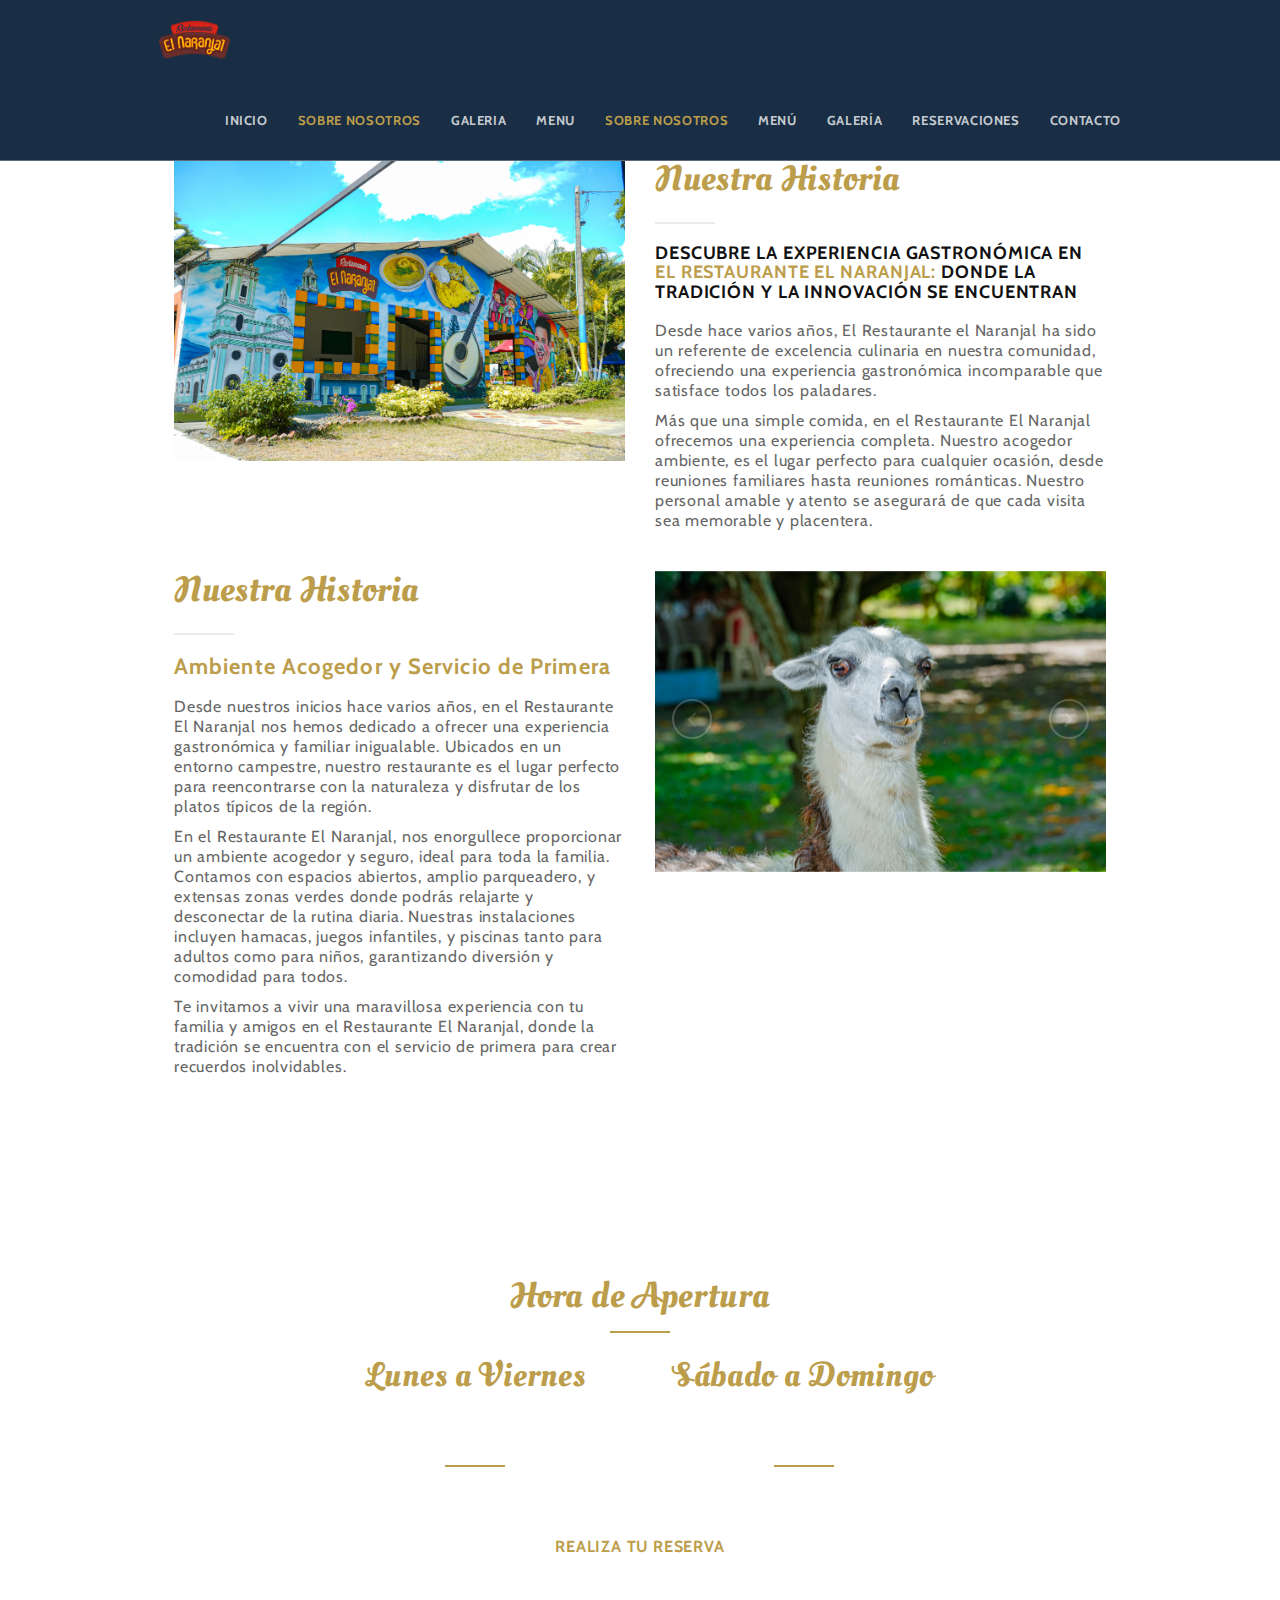
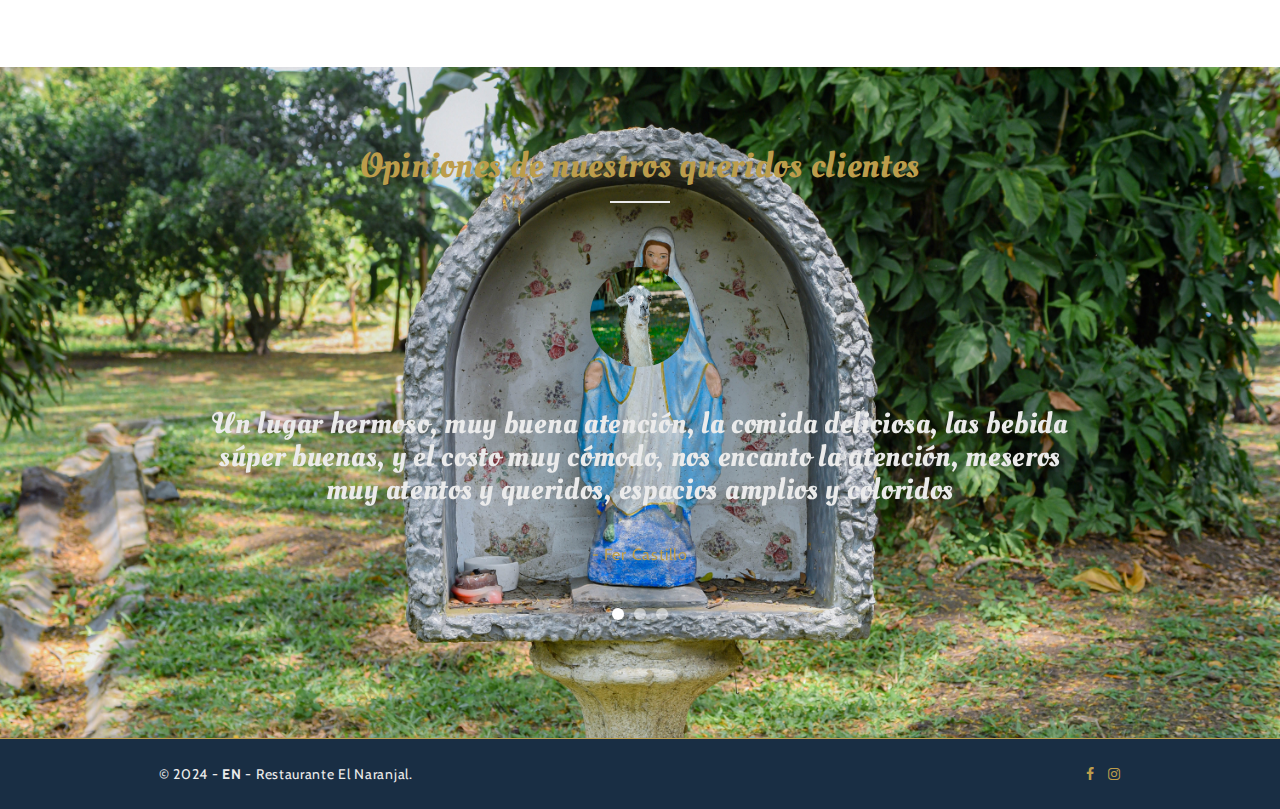
==== MR/about.html @ aabfa6ed "arreglos" ====
<!DOCTYPE html>
<html lang="en">

<head>

<meta charset="utf-8">
<meta http-equiv="X-UA-Compatible" content="IE=edge">
<meta name="viewport" content="width=device-width, initial-scale=1">
<meta name="description" content="Minimal Restaurant Template">
<meta name="keywords" content="responsive, retina ready, html5, css3, restaurant, food, bar, events" />
<meta name="author" content="KingStudio.ro">

<!-- favicon -->
<link rel="icon" href="images/pixelcut-export-removebg.png">
<!-- page title -->
<title>Sobre Nosotros - El Naranjal</title>
<!-- bootstrap css -->
<link href="css/bootstrap.min.css" rel="stylesheet">
<!-- css -->
<link href="css/style.css" rel="stylesheet">
<link href="css/animate.css" rel="stylesheet">
<!-- fonts -->
<link href="https://fonts.googleapis.com/css?family=Oleo+Script+Swash+Caps" rel="stylesheet">
<link href="https://fonts.googleapis.com/css?family=Cabin:400,700" rel="stylesheet">
<link href="css/font-awesome.min.css" rel="stylesheet" type="text/css">
<link href='fonts/FontAwesome.otf' rel='stylesheet' type='text/css'>

<!-- HTML5 shim and Respond.js for IE8 support of HTML5 elements and media queries -->
<!-- WARNING: Respond.js doesn't work if you view the page via file:// -->
<!--[if lt IE 9]>
    <script src="https://oss.maxcdn.com/html5shiv/3.7.2/html5shiv.min.js"></script>
    <script src="https://oss.maxcdn.com/respond/1.4.2/respond.min.js"></script>
<![endif]-->

</head>

<body>

<!-- preloader -->
<div id="preloader">
    <div class="spinner spinner-round"></div>
</div>
<!-- / preloader -->

<div id="top"></div>

<!-- header -->
<header>
    <nav class="navbar navbar-default dark-bg page-nav navbar-fixed-top">
        <div class="container">
            <div class="navbar-header">
                <button type="button" class="navbar-toggle collapsed" data-toggle="collapse" data-target=".navbar-collapse">
                <span class="sr-only">Toggle navigation</span>
                <span class="icon-bar"></span>
                <span class="icon-bar"></span>
                <span class="icon-bar"></span>
                </button>
                <a class="navbar-brand" href="#"><img src="images/logo-Naranjal.png" alt="logo" class="inline-logo"> <img src="images/logo-collapsed.png" alt="logo" class="collapsed-logo"></a>
            </div><!-- / navbar-header -->
            <div class="navbar-collapse collapse">
                <ul class="nav navbar-nav">
                    <li><a href="index.html">INICIO</a></li>
                    <li class="active" ><a href="about.html">SOBRE NOSOTROS</a></li>
                    <li><a href="gallery.html">GALERIA</a></li>
                    <li><a href="menu.html">MENU</a></li>
                    <li class="active"><a href="about.html">SOBRE NOSOTROS</a></li>
                    <li><a href="menu.html">MENÚ</a></li>
                    <li><a href="gallery.html">GALERÍA</a></li>
                    <li><a href="reservations.html">RESERVACIONES</a></li>
                    <li><a href="contact.html">CONTACTO</a></li>
                </ul>
            </div><!--/.nav-collapse -->
        </div><!-- / container -->
    </nav>
</header>
<!-- / header -->

<!-- content -->

<div class="space-80">&nbsp;</div>

<section id="about">
    <div class="container">
        <div class="row">
            <div class="col-md-6 about-img wow fadeInLeft first">
                <img src="images/DSC05366.jpg" alt="about">
            </div><!-- / about-img -->
            <div class="col-md-6 about-text wow fadeInRight first">
                <h2 class="text-primary">Nuestra Historia</h2>
                <div class="separator-line space-bottom text-left">&nbsp;</div>
                <h4 class="sub-title">Descubre la Experiencia Gastronómica en <span class="text-primary">El Restaurante el Naranjal:</span><span class="sub-title"> Donde la Tradición y la Innovación se Encuentran
                </span></h4>
                <p>Desde hace varios años, El Restaurante el Naranjal ha sido un referente de excelencia culinaria en nuestra comunidad, ofreciendo una experiencia gastronómica incomparable que satisface todos los paladares.</p>
                <p>Más que una simple comida, en el Restaurante El Naranjal ofrecemos una experiencia completa. Nuestro acogedor ambiente, es el lugar perfecto para cualquier ocasión, desde reuniones familiares hasta reuniones románticas. Nuestro personal amable y atento se asegurará de que cada visita sea memorable y placentera.</p>
            </div><!-- / about-text -->
        </div><!-- / row -->
        <div class="row space-top-30">
            <div class="col-md-6 about-text-2 wow fadeInLeft second">
                <h2 class="text-primary">Nuestra Historia</h2>
                <div class="separator-line space-bottom text-left">&nbsp;</div>
                <h4 class="text-primary">Ambiente Acogedor y Servicio de Primera</h4>
                <p>Desde nuestros inicios hace varios años, en el Restaurante El Naranjal nos hemos dedicado a ofrecer una experiencia gastronómica y familiar inigualable. Ubicados en un entorno campestre, nuestro restaurante es el lugar perfecto para reencontrarse con la naturaleza y disfrutar de los platos típicos de la región.</p>
                <p>En el Restaurante El Naranjal, nos enorgullece proporcionar un ambiente acogedor y seguro, ideal para toda la familia. Contamos con espacios abiertos, amplio parqueadero, y extensas zonas verdes donde podrás relajarte y desconectar de la rutina diaria. Nuestras instalaciones incluyen hamacas, juegos infantiles, y piscinas tanto para adultos como para niños, garantizando diversión y comodidad para todos.</p>
                <p>Te invitamos a vivir una maravillosa experiencia con tu familia y amigos en el Restaurante El Naranjal, donde la tradición se encuentra con el servicio de primera para crear recuerdos inolvidables.</p>
            </div><!-- / about-text-2 -->
            <div class="col-md-6 about-slider wow fadeInRight second">
                <div id="mini-slider" class="carousel slide" data-ride="carousel">
                    <!-- wrapper for slides -->
                    <div class="carousel-inner" role="listbox">
                        <div class="item active">
                            <img src="images/DSC05339.jpg" alt="">
                        </div>
                        <div class="item">
                            <img src="images/DSC05316.jpg" alt="">
                        </div>
                        <div class="item">
                            <img src="images/DSC_5985.jpg" alt="">
                        </div>
                    </div>
                    <!-- / wrapper for slides -->

                    <!-- controls -->
                    <a class="left carousel-control" href="#mini-slider" role="button" data-slide="prev">
                        <span class="fa fa-angle-left" aria-hidden="true"></span>
                    </a>
                    <a class="right carousel-control" href="#mini-slider" role="button" data-slide="next">
                        <span class="fa fa-angle-right" aria-hidden="true"></span>
                    </a>
                    <!-- / controls -->
                </div><!-- / mini-slider -->
            </div><!-- / about-slider -->
        </div><!-- / row -->
    </div><!-- / container -->
</section>
<!-- / about -->

<section id="opening" class="parallax-background">
    <div class="container">
        <div class="row">
            <div class="col-xs-12 opening-box">
                <div class="page-header wsub dark text-center">
                    <h2 class="text-primary">Hora de Apertura</h2>
                    <div class="separator-line-center primary-bg-color medium-spacing">&nbsp;</div>
                    <h5 class="sub-title"></h5>
                </div><!-- / page-header -->
                <div class="row">
                    <div class="col-md-6 opening-left">
                        <h3 class="text-primary opening-title space-bottom-30">Lunes a Viernes</h3>
                        <p class="opening-hours">09:00 AM</p>
                        <div class="separator-line-center primary-bg-color space-top space-bottom">&nbsp;</div>
                        <p class="opening-hours">6:00 PM</p>
                    </div><!-- / opening-left -->
                    <div class="col-md-6 opening-right">
                        <h3 class="text-primary opening-title space-bottom-30">Sábado a Domingo</h3>
                        <p class="opening-hours">09:00 AM</p>
                        <div class="separator-line-center primary-bg-color space-top space-bottom">&nbsp;</div>
                        <p class="opening-hours">6:00 PM</p>
                    </div><!-- / opening-right -->
                    <div class="col-xs-12">
                        <p class="opening-text"><a href="#reservations" class="page-scroll">REALIZA TU RESERVA</a></p>
                    </div>
                </div><!-- / row -->
            </div><!-- / opening-box -->
        </div><!-- / row -->
    </div><!-- / container -->
</section>
<!-- / opening -->

<section id="testimonials">
    <div class="container">
        <div class="page-header text-center">
            <h2 class="text-primary">Opiniones de nuestros queridos clientes</h2>
            <div class="separator-line-center medium-spacing">&nbsp;</div>
        </div><!-- / page-header -->
        <div id="testimonial-slider" class="carousel slide" data-ride="carousel">
            <ol class="carousel-indicators">
                <li data-target="#testimonial-slider" data-slide-to="0" class="active"></li>
                <li data-target="#testimonial-slider" data-slide-to="1" class=""></li>
                <li data-target="#testimonial-slider" data-slide-to="2" class=""></li>
            </ol>
            <div class="carousel-inner" role="listbox">
                <!-- slide-item -->
                <div class="item active">
                    <div class="testimonial">
                        <img src="images/DSC05339.jpg" alt="" class="animated fadeInDown first">
                        <h3 class="animated fadeInDown first">Un lugar hermoso, muy buena atención, la comida deliciosa, las bebida súper buenas, y el costo muy cómodo, nos encanto la atención, 
                            meseros muy atentos y queridos, espacios amplios y coloridos</h3>
                        <h5 class="customer-name animated fadeInUp second">- Fer Castillo</h5>
                    </div><!-- / testimonial-->
                </div><!-- / slide item -->
                <!-- slide-item -->
                <div class="item">
                    <div class="testimonial">
                        <img src="images/DSC05339.jpg" alt="" class="animated fadeInDown first">
                        <h3 class="animated fadeInDown first">Un lugar muy tranquilo con un ambiente natural ya que cuenta con amplios espacios de zonas verdes, una piscina pequeña, 
                            es un lugar Petfriendly para que lleven a sus mascotas.</h3>
                        <h5 class="customer-name animated fadeInUp second">- Dchavil</h5>
                    </div><!-- / testimonial-->
                </div><!-- / slide item -->
                <div class="item">
                    <div class="testimonial">
                        <img src="images/DSC05339.jpg" alt="" class="animated fadeInDown first">
                        <h3 class="animated fadeInDown first">Es un lugar agradable! Para ir a comer y salir de la rutina! . Tienen parqueadero, hay zona verde, 
                            piscina y un animal muy atractivo que se pase por todo lado la llama.</h3>
                        <h5 class="customer-name animated fadeInUp second">- Lizeth Guitiérrez</h5>
                    </div><!-- / testimonial-->
                </div><!-- / slide item -->
            </div><!-- / carousel-inner -->
        </div><!-- / testimonial-slider -->
    </div><!-- / container -->
</section>
<!-- / testimonials -->

<!-- / content -->

<!-- scroll to top -->
<a href="#top" class="scroll-to-top page-scroll is-hidden" data-nav-status="toggle"><i class="fa fa-angle-up"></i></a>
<!-- / scroll to top -->

<!-- footer -->
<footer>
    <div class="container">
        <p class="footer-info">© 2024 - <strong>EN</strong> - Restaurante El Naranjal.
            <span class="social pull-right">
                <a href="https://www.facebook.com/restaurante.elnaranjal/" target="_blank"><i class="fa fa-facebook"></i></a>
                <a href="https://www.instagram.com/restauranteelnaranjal/" target="_blank"><i class="fa fa-instagram"></i></a>
            </span>
        </p>
    </div><!-- / container -->
</footer>
<!-- / footer -->

<!-- javascript -->
<script src="js/jquery.min.js"></script>
<script src="js/bootstrap.min.js"></script>

<!-- sticky nav -->
<script src="js/jquery.easing.min.js"></script>
<script src="js/scrolling-nav-sticky.js"></script>
<!-- / sticky nav -->

<!-- preloader -->
<script src="js/preloader.js"></script>
<!-- / preloader -->

<!-- wow -->
<script src="js/wow.min.js"></script>
<script>
new WOW().init();
</script>
<!-- / wow -->

<!-- hide nav -->
<script src="js/hide-nav.js"></script>
<!-- / hide nav -->

<!-- / javascript -->

</body>

</html>
---- MR/css/style.css ----
/* Base CSS */
body {
  color: #666666;
  background: #ffffff;
  font-family: "Cabin", sans-serif;
  font-weight: 400;
  font-size: 14px;
  line-height: 20px;
  letter-spacing: 0.05em;
}

html, body {
  height: 100%;
  margin: 0;
  overflow-x: hidden;
}

/* Typography */
h1, h2, h3 {
  color: #111111;
  font-family: "Oleo Script Swash Caps", cursive;
  font-weight: 400;
  margin-top: 0;
}

h4, h5, h6 {
  color: #111111;
  font-family: "Cabin", sans-serif;
  font-weight: 700;
  letter-spacing: 0.05em;
  margin-top: 0;
}

h1 {
  font-size: 40px;
  margin-bottom: 24px;
}

h2 {
  font-size: 36px;
  margin-bottom: 22px;
}

h3 {
  font-size: 34px;
  margin-bottom: 20px;
}

h4 {
  font-size: 22px;
  margin-bottom: 18px;
}

h5 {
  font-size: 20px;
  margin-bottom: 14px;
}

h6 {
  font-size: 18px;
  margin-bottom: 12px;
}

a {
  color: #bc9d4b;
  -moz-transition: 0.1s ease-in;
  -o-transition: 0.1s ease-in;
  -webkit-transition: 0.1s ease-in;
  -ms-transition: 0.1s ease-in;
  transition: 0.1s ease-in;
  letter-spacing: 0.05em;
  font-weight: 700;
  outline: 0 !important;
}
a:hover, a:active, a:focus {
  color: #927937;
  text-decoration: none;
}

p {
  font-family: "Cabin", sans-serif;
  font-weight: 400;
  font-size: 16px;
  line-height: 20px;
  color: #666666;
  letter-spacing: 0.05em;
  margin-bottom: 10px;
}

ul {
  list-style: none;
  padding: 0;
}

ul, ol {
  padding-left: 16px;
  margin-top: 0;
  margin-bottom: 20px;
}

.list-featured {
  list-style: none;
  padding: 0;
}

.list-featured li {
  position: relative;
  padding-left: 14px;
  margin-bottom: 7px;
}

.list-featured li:before {
  position: absolute;
  display: block;
  content: "";
  width: 6px;
  height: 6px;
  border-radius: 0;
  left: 0;
  top: 7px;
  background-color: #bc9d4b;
}

ol li {
  margin-bottom: 7px;
}

li {
  color: #666666;
  font-size: 14px;
  line-height: 20px;
  letter-spacing: 0.05em;
}

blockquote {
  border-left: 3px solid #bc9d4b;
}

.blockquote-reverse {
  border-right: 3px solid #bc9d4b;
}

blockquote p {
  font-size: 16px;
  font-weight: 400;
}

cite {
  color: #bc9d4b;
  font-size: 12px;
  opacity: 0.75;
}

strong {
  font-weight: 700;
}

.text-uppercase {
  text-transform: uppercase;
}

.lead {
  font-size: 18px;
}

.text-sm {
  font-size: 14px;
}

.text-xs {
  font-size: 12px;
}

.text-left {
  text-align: left;
}

.text-center {
  text-align: center;
}

.text-right {
  text-align: right;
}

.text-white {
  color: white !important;
}

.text-grey {
  color: #cccccc !important;
}

.text-black {
  color: black !important;
}

.text-default {
  color: #294a6b !important;
}

.text-primary {
  color: #bc9d4b !important;
}

.text-success {
  color: #93bc49 !important;
}

.text-info {
  color: #54bedc !important;
}

.text-warning {
  color: #e2a740 !important;
}

.text-danger {
  color: #de3f3f !important;
}

.bg-default {
  color: white;
  background: #294a6b;
  padding: 3px 4px;
}

.bg-primary {
  color: white;
  background: #bc9d4b;
  padding: 3px 4px;
}

.bg-success {
  color: white;
  background: #93bc49;
  padding: 3px 4px;
}

.bg-info {
  color: white;
  background: #54bedc;
  padding: 3px 4px;
}

.bg-warning {
  color: white;
  background: #e2a740;
  padding: 3px 4px;
}

.bg-danger {
  color: white;
  background: #de3f3f;
  padding: 3px 4px;
}

/* / End Typography */
.row {
  margin-right: 0;
  margin-left: 0;
}

img {
  width: 100%;
  max-width: 100%;
  display: block;
  margin-left: auto;
  margin-right: auto;
}

img.btn-pill {
  border: 1px solid transparent;
}

.page-header {
  font-size: 30px;
  font-weight: 700;
  border: none;
  margin-top: 0;
  margin-bottom: 30px;
}

.page-header h2 {
  margin: 0;
}

.page-header.wsub {
  margin-bottom: 0;
}

.page-header.wsub h2 {
  margin-bottom: 0;
}

.sub-title {
  color: #111111;
  font-size: 18px;
  font-weight: 700;
  text-transform: uppercase;
}

.sub-title a {
  margin-left: 10px;
}

.sub-title a span {
  margin-left: 5px;
}

.page-header.dark h1 {
  color: white;
}

.page-header.dark h2 {
  color: white;
}

.page-header.dark h3 {
  color: white;
}

.page-header.dark .sub-title {
  color: #f8f8f8;
}

.default-bg-color {
  background-color: #294a6b !important;
}

.primary-bg-color {
  background-color: #bc9d4b !important;
}

.success-bg-color {
  background-color: #93bc49 !important;
}

.info-bg-color {
  background-color: #54bedc !important;
}

.warning-bg-color {
  background-color: #e2a740 !important;
}

.danger-bg-color {
  background-color: #de3f3f !important;
}

.default-color {
  color: #294a6b !important;
}

.primary-color {
  color: #bc9d4b !important;
}

.success-color {
  color: #93bc49 !important;
}

.info-color {
  color: #54bedc !important;
}

.warning-color {
  color: #e2a740 !important;
}

.danger-color {
  color: #de3f3f !important;
}

.small-spacing {
  margin-top: 5px !important;
  margin-bottom: 5px !important;
}

.medium-spacing {
  margin-top: 15px !important;
  margin-bottom: 15px !important;
}

.large-spacing {
  margin-top: 30px !important;
  margin-bottom: 30px !important;
}

.space-top {
  margin-top: 20px !important;
}

.space-top-30 {
  margin-top: 30px !important;
}

.space-top-2x {
  margin-top: 40px !important;
}

.space-bottom {
  margin-bottom: 20px !important;
}

.space-bottom-30 {
  margin-bottom: 30px !important;
}

.space-bottom-2x {
  margin-bottom: 40px !important;
}

.space-left {
  padding-left: 15px !important;
}

.space-left-2x {
  padding-left: 30px !important;
}

.space-right {
  padding-right: 15px !important;
}

.space-right-2x {
  padding-right: 30px !important;
}

.space-25 {
  margin: 12.5px 0;
  line-height: 0;
}

.space-50 {
  margin: 25px 0;
  line-height: 0;
}

.space-80 {
  margin: 40px 0;
  line-height: 0;
}

.space-100 {
  margin: 50px 0;
  line-height: 0;
}

.space-200 {
  margin: 100px 0;
  line-height: 0;
}

.margin-left {
  margin-left: 15px;
}

.margin-left-2x {
  margin-left: 30px;
}

.margin-right {
  margin-right: 15px;
}

.margin-right-2x {
  margin-right: 30px;
}

.no-margin {
  margin: 0 !important;
}

.no-padding {
  padding: 0 !important;
}

.no-padding-left {
  padding-left: 0 !important;
}

.no-padding-right {
  padding-right: 0 !important;
}

.no-border {
  border: none !important;
}

.no-border-radius {
  border-radius: 0 !important;
}

.rounded {
  border-radius: 5px !important;
}

a:focus {
  outline: none !important;
}

.btn:focus {
  outline: none !important;
}

.btn-social:focus {
  outline: none !important;
}

input:focus {
  outline: none !important;
  border: 1px solid #bc9d4b !important;
  box-shadow: none !important;
}

.form-group:focus {
  outline: none !important;
  border: 1px solid #bc9d4b !important;
  box-shadow: none !important;
}

select:focus {
  outline: none !important;
  border: 1px solid #bc9d4b !important;
  box-shadow: none !important;
}

textarea {
  max-width: 100%;
  max-height: 100%;
}

textarea:focus {
  outline: none !important;
  border: 1px solid #bc9d4b !important;
  box-shadow: none !important;
}

.fa {
  display: initial !important;
}

.separator-line {
  max-width: 60px;
  height: 2px;
  background: #ebebeb;
}

.separator-line-center {
  max-width: 60px;
  height: 2px;
  text-align: center;
  background: #ebebeb;
  margin: 0 auto;
}

.separator-line-2x {
  max-width: 120px;
  height: 3px;
  background: #ebebeb;
}

.separator-line-center-2x {
  max-width: 120px;
  height: 3px;
  text-align: center;
  background: #ebebeb;
  margin: 0 auto;
}

/* Animation Durations */
.animated {
  -webkit-animation-duration: 1s !important;
  animation-duration: 1s !important;
}

.animated.first {
  -webkit-animation-duration: 1.5s !important;
  animation-duration: 1.5s !important;
  animation-delay: 0.5s;
}

.animated.second {
  -webkit-animation-duration: 1.6s !important;
  animation-duration: 1.6s !important;
  animation-delay: 1s;
}

.animated.third {
  -webkit-animation-duration: 1.5s !important;
  animation-duration: 1.5s !important;
  animation-delay: 1.3s;
}

.animated.fourth {
  -webkit-animation-duration: 1.6s !important;
  animation-duration: 1.6s !important;
  animation-delay: 1.8s;
}

.animated.fifth {
  -webkit-animation-duration: 1.5s !important;
  animation-duration: 1.5s !important;
  animation-delay: 2s;
}

.animated.sixth {
  -webkit-animation-duration: 1.5s !important;
  animation-duration: 1.5s !important;
  animation-delay: 2.5s;
}

.animated.seventh {
  -webkit-animation-duration: 1.6s !important;
  animation-duration: 1.6s !important;
  animation-delay: 3.2s;
}

.animated.eighth {
  -webkit-animation-duration: 1.5s !important;
  animation-duration: 1.5s !important;
  animation-delay: 3.5s;
}

.animated.nineth {
  -webkit-animation-duration: 1.6s !important;
  animation-duration: 1.6s !important;
  animation-delay: 3.8s;
}

/* End Animation Durations */
::-moz-selection {
  color: white;
  background: rgba(188, 157, 75, 0.77);
}

::selection {
  color: white;
  background: rgba(188, 157, 75, 0.77);
}

/* Buttons */
.btn {
  font-weight: 400;
  font-size: 13px;
  letter-spacing: 0.05em;
  -moz-transition: all 0.3s ease-in-out;
  -o-transition: all 0.3s ease-in-out;
  -webkit-transition: all 0.3s ease-in-out;
  -ms-transition: all 0.3s ease-in-out;
  transition: all 0.3s ease-in-out;
  border-radius: 0;
  padding: 10px 18px;
  margin: 5px;
}

.btn span {
  margin-left: 15px;
  margin-right: 0;
}

.btn:hover {
  background: transparent;
}

.btn:focus {
  background: transparent;
}

.btn-lg {
  font-size: 15px;
  padding: 12px 20px;
}

.btn-sm {
  font-size: 12px;
  padding: 8px 14px;
}

.btn-xs {
  font-size: 10px;
  padding: 5px 12px;
}

.btn-rounded {
  border-radius: 5px !important;
}

.btn-pill {
  border-radius: 50px !important;
}

.btn-circle {
  border-radius: 50% !important;
  height: 40px;
  width: 40px;
  padding: 3px !Important;
}

.btn-square {
  height: 40px;
  width: 40px;
  border-radius: 5px;
  padding: 3px !Important;
}

.btn-link {
  color: #bc9d4b;
}

.btn-link:hover {
  color: #927937;
  text-decoration: none;
}

.btn-link:focus {
  color: #927937;
  text-decoration: none;
}

a.btn {
  white-space: nowrap;
}

/* Default Button */
.btn-default, .btn-default:active, .btn-default:focus {
  color: #294a6b;
  border: 2px solid #294a6b;
  background: transparent;
}

.btn-default:hover {
  color: white;
  background: #294a6b;
  border: 2px solid #294a6b;
}

.btn-default-filled, .btn-default-filled:active, .btn-default-filled:focus {
  color: white;
  background: #294a6b;
  border: 2px solid #294a6b;
}

.btn-default-filled:hover {
  color: white;
  background: #192e44;
  border: 2px solid #192e44;
}

/* / End Default Button */
/* Primary Button */
.btn-primary, .btn-primary:active, .btn-primary:focus {
  color: #bc9d4b;
  border: 2px solid #bc9d4b;
  background: transparent;
}

.btn-primary:hover {
  color: white;
  background: #bc9d4b;
  border: 2px solid #bc9d4b;
}

.btn-primary-filled, .btn-primary-filled:active, .btn-primary-filled:focus {
  color: white;
  background: #bc9d4b;
  border: 2px solid #bc9d4b;
}

.btn-primary-filled:hover {
  color: white;
  background: #927937;
  border: 2px solid #927937;
}

/* / End Primary Button */
/* Success Button */
.btn-success, .btn-success:active, .btn-success:focus {
  color: #93bc49;
  border: 2px solid #93bc49;
  background: transparent;
}

.btn-success:hover {
  color: white;
  background: #93bc49;
  border: 2px solid #93bc49;
}

.btn-success-filled, .btn-success-filled:active, .btn-success-filled:focus {
  color: white;
  background: #93bc49;
  border: 2px solid #93bc49;
}

.btn-success-filled:hover {
  color: white;
  background: #7ea03f;
  border: 2px solid #7ea03f;
}

/* / End Success Button */
/* Info Button */
.btn-info, .btn-info:active, .btn-info:focus {
  color: #54bedc;
  border: 2px solid #54bedc;
  background: transparent;
}

.btn-info:hover {
  color: white;
  background: #54bedc;
  border: 2px solid #54bedc;
}

.btn-info-filled, .btn-info-filled:active, .btn-info-filled:focus {
  color: white;
  background: #54bedc;
  border: 2px solid #54bedc;
}

.btn-info-filled:hover {
  color: white;
  background: #3a9fbc;
  border: 2px solid #3a9fbc;
}

/* / End Info Button */
/* Warning Button */
.btn-warning, .btn-warning:active, .btn-warning:focus {
  color: #e2a740;
  border: 2px solid #e2a740;
  background: transparent;
}

.btn-warning:hover {
  color: white;
  background: #e2a740;
  border: 2px solid #e2a740;
}

.btn-warning-filled, .btn-warning-filled:active, .btn-warning-filled:focus {
  color: white;
  background: #e2a740;
  border: 2px solid #e2a740;
}

.btn-warning-filled:hover {
  color: white;
  background: #cb9538;
  border: 2px solid #cb9538;
}

/* / End Warning Button */
/* Danger Button */
.btn-danger, .btn-danger:active, .btn-danger:focus {
  color: #de3f3f;
  border: 2px solid #de3f3f;
  background: transparent;
}

.btn-danger:hover {
  color: white;
  background: #de3f3f;
  border: 2px solid #de3f3f;
}

.btn-danger-filled, .btn-danger-filled:active, .btn-danger-filled:focus {
  color: white;
  background: #de3f3f;
  border: 2px solid #de3f3f;
}

.btn-danger-filled:hover {
  color: white;
  background: #bf3535;
  border: 2px solid #bf3535;
}

/* / End Danger Button */
/* Button Groups */
.btn-group-xl > .btn {
  font-size: 20px;
  padding: 9px 10px;
  border-radius: 5px;
}

.btn-group-lg > .btn {
  font-size: 15px;
  padding: 10px 12px;
  border-radius: 5px;
}

.btn-group > .btn {
  border-radius: 5px;
}

.btn-group-sm > .btn {
  font-size: 12px;
  padding: 5px 4px;
  border-radius: 5px;
}

.btn-group-xs > .btn {
  font-size: 10px;
  padding: 3px;
  border-radius: 5px;
}

/* / End Button Groups */
/* Dropdown Buttons */
.dropdown-buttons {
  display: inline-block;
  position: relative;
}

.dropdown-buttons .btn-group > .btn {
  padding-left: 17px;
}

.dropdown-buttons .dropdown-icon {
  margin: 0 2px 0 10px;
}

.dropdown-buttons .btn {
  border-radius: 0;
}

.btn-group.open .dropdown-toggle {
  -webkit-box-shadow: none;
  box-shadow: none;
}

.btn-default.active.focus, .btn-default.active:focus, .btn-default.active:hover, .btn-default:active.focus, .btn-default:active:focus, .btn-default:active:hover, .open > .dropdown-toggle.btn-default.focus, .open > .dropdown-toggle.btn-default:focus, .open > .dropdown-toggle.btn-default:hover {
  color: white;
  background-color: #294a6b;
  border-color: #294a6b;
}

.btn-default.active, .btn-default:active, .open > .dropdown-toggle.btn-default {
  color: white;
  background-color: #294a6b;
  border-color: #294a6b;
}

.btn-primary.active.focus, .btn-primary.active:focus, .btn-primary.active:hover, .btn-primary:active.focus, .btn-primary:active:focus, .btn-primary:active:hover, .open > .dropdown-toggle.btn-primary.focus, .open > .dropdown-toggle.btn-primary:focus, .open > .dropdown-toggle.btn-primary:hover {
  color: white;
  background-color: #bc9d4b;
  border-color: #bc9d4b;
}

.btn-primary.active, .btn-primary:active, .open > .dropdown-toggle.btn-primary {
  color: white;
  background-color: #bc9d4b;
  border-color: #bc9d4b;
}

.btn-success.active.focus, .btn-success.active:focus, .btn-success.active:hover, .btn-success:active.focus, .btn-success:active:focus, .btn-success:active:hover, .open > .dropdown-toggle.btn-success.focus, .open > .dropdown-toggle.btn-success:focus, .open > .dropdown-toggle.btn-success:hover {
  color: white;
  background-color: #93bc49;
  border-color: #93bc49;
}

.btn-success.active, .btn-success:active, .open > .dropdown-toggle.btn-success {
  color: white;
  background-color: #93bc49;
  border-color: #93bc49;
}

.btn-info.active.focus, .btn-info.active:focus, .btn-info.active:hover, .btn-info:active.focus, .btn-info:active:focus, .btn-info:active:hover, .open > .dropdown-toggle.btn-info.focus, .open > .dropdown-toggle.btn-info:focus, .open > .dropdown-toggle.btn-info:hover {
  color: white;
  background-color: #54bedc;
  border-color: #54bedc;
}

.btn-info.active, .btn-info:active, .open > .dropdown-toggle.btn-info {
  color: white;
  background-color: #54bedc;
  border-color: #54bedc;
}

.btn-warning.active.focus, .btn-warning.active:focus, .btn-warning.active:hover, .btn-warning:active.focus, .btn-warning:active:focus, .btn-warning:active:hover, .open > .dropdown-toggle.btn-warning.focus, .open > .dropdown-toggle.btn-warning:focus, .open > .dropdown-toggle.btn-warning:hover {
  color: white;
  background-color: #e2a740;
  border-color: #e2a740;
}

.btn-warning.active, .btn-warning:active, .open > .dropdown-toggle.btn-warning {
  color: white;
  background-color: #e2a740;
  border-color: #e2a740;
}

.btn-danger.active.focus, .btn-danger.active:focus, .btn-danger.active:hover, .btn-danger:active.focus, .btn-danger:active:focus, .btn-danger:active:hover, .open > .dropdown-toggle.btn-danger.focus, .open > .dropdown-toggle.btn-danger:focus, .open > .dropdown-toggle.btn-danger:hover {
  color: white;
  background-color: #de3f3f;
  border-color: #de3f3f;
}

.btn-danger.active, .btn-danger:active, .open > .dropdown-toggle.btn-danger {
  color: white;
  background-color: #de3f3f;
  border-color: #de3f3f;
}

/* / End Dropdown Buttons */
/* / End Buttons */
/* Tabs & Accordions */
/* Tabs */
.nav-tabs {
  border-bottom: 3px solid #ebebeb;
}

.nav-tabs > li {
  float: none;
  margin-bottom: -3px;
  display: inline-block;
}

.nav-tabs > li > a {
  position: relative;
  z-index: 0;
  display: block;
  color: #666666;
  font-size: 12px;
  text-decoration: none;
  font-weight: 700;
  margin-right: 0;
  padding: 20px;
  line-height: 1.5;
  background-color: transparent;
  border: none;
  border-bottom: 2px solid transparent;
  border-radius: 0;
}

.nav-tabs > li > a:focus {
  background: transparent;
  border: 0 !important;
}

.nav-tabs > li.active > a, .nav-tabs > li.active > a:focus, .nav-tabs > li.active > a:hover {
  color: #bc9d4b;
  background: none;
  border: none;
  border-bottom: 3px solid #bc9d4b !important;
  -webkit-transition: 0s;
  -moz-transition: 0s;
  -o-transition: 0s;
  transition: 0s;
}

.nav > li > a:hover {
  background: none;
  border: none;
}

.nav-tabs > li {
  float: none;
  margin-bottom: -3px;
  display: inline-block;
}

.nav-pills.text-right > li {
  float: none;
  display: inline-block;
}

.nav.nav-pills a:hover {
  color: white;
  background: #927937;
}

.tab-content {
  padding-top: 30px;
}

/* / End Tabs */
/* Accordions */
.panel-group {
  margin-bottom: 10px;
}

.panel-group .panel {
  background: none;
  -webkit-box-shadow: none;
  box-shadow: none;
  margin-bottom: 0;
  border: 0;
  border-radius: 0;
}

.panel-group .panel-heading {
  padding: 10px 0;
  border: none;
  border-radius: 0;
}

.panel-group .panel-title {
  font-size: 14px;
  font-weight: 400;
}

.panel-group .panel-heading + .panel-collapse > .list-group, .panel-group .panel-heading + .panel-collapse > .panel-body {
  border-top: none;
}

.panel-group .panel-heading > a:after {
  display: inline-block;
  vertical-align: middle;
  font-family: "FontAwesome";
  font-size: 10px;
  content: "\f068";
  margin-top: -2px;
  margin-left: 10px;
  -webkit-transform: rotate(0);
  -moz-transform: rotate(0);
  -ms-transform: rotate(0);
  -o-transform: rotate(0);
  transform: rotate(0);
  -webkit-transition: all 0.3s;
  -o-transition: all 0.3s;
  transition: all 0.3s;
}

.panel-group .panel-heading .panel-title.collapsed:after {
  content: "\f067";
  -webkit-transform: rotate(180deg);
  -moz-transform: rotate(180deg);
  -ms-transform: rotate(180deg);
  -o-transform: rotate(180deg);
  transform: rotate(180deg);
}

.panel-group .panel-body {
  padding: 15px 0;
}

.panel-group.tabbed .panel-heading {
  background: #ebebeb;
  padding: 10px 15px;
}

.panel-group.tabbed a {
  color: #666666;
}

.panel-group.tabbed .panel-heading > a:after {
  float: right;
}

.panel-group.tabbed .panel-heading .panel-title.collapsed:after {
  float: right;
}

/* / End Accordions */
/* / End Tabs & Accordions */
/* Labels Badges & Alerts */
/* Labels */
.label {
  font-weight: 400;
  padding: .2em .6em;
  line-height: 2.5em;
  border-radius: 0;
}

.label-pill {
  border-radius: 5em;
}

.label-default {
  color: #294a6b;
  background-color: transparent;
  border: 2px solid #294a6b;
}

.label-default-filled {
  color: white;
  background-color: #294a6b;
  border: 2px solid #294a6b;
}

.label-primary {
  color: #bc9d4b;
  background-color: transparent;
  border: 2px solid #bc9d4b;
}

.label-primary-filled {
  color: white;
  background-color: #bc9d4b;
  border: 2px solid #bc9d4b;
}

.label-success {
  color: #93bc49;
  background-color: transparent;
  border: 2px solid #93bc49;
}

.label-success-filled {
  color: white;
  background-color: #93bc49;
  border: 2px solid #93bc49;
}

.label-info {
  color: #54bedc;
  background-color: transparent;
  border: 2px solid #54bedc;
}

.label-info-filled {
  color: white;
  background-color: #54bedc;
  border: 2px solid #54bedc;
}

.label-warning {
  color: #e2a740;
  background-color: transparent;
  border: 2px solid #e2a740;
}

.label-warning-filled {
  color: white;
  background-color: #e2a740;
  border: 2px solid #e2a740;
}

.label-danger {
  color: #de3f3f;
  background-color: transparent;
  border: 2px solid #de3f3f;
}

.label-danger-filled {
  color: white;
  background-color: #de3f3f;
  border: 2px solid #de3f3f;
}

/* / End Labels */
/* Badges */
.nav-pills > li.active > a, .nav-pills > li.active > a:focus, .nav-pills > li.active > a:hover {
  color: white;
  background-color: #bc9d4b;
}

.nav-pills > li > a:hover {
  color: white;
  background-color: #cccccc;
}

.nav-pills > li > a {
  font-size: 12px;
  border-radius: 0;
  padding: 8px 14px;
}

.badge {
  color: white;
  background-color: #bc9d4b;
  font-size: 10px;
  font-weight: 400;
  border-radius: 0;
  padding: 6px 8px;
}

.active .badge {
  color: #bc9d4b !important;
}

/* / End Badges */
/* Alerts */
.alert {
  border: 2px solid transparent;
  border-radius: 0;
}

.alert-success {
  color: white;
  background-color: #93bc49;
  border-color: #7ea03f;
}

.alert-success .close {
  color: #7ea03f;
}

.alert-info {
  color: white;
  background-color: #54bedc;
  border-color: #3a9fbc;
}

.alert-info .close {
  color: #3a9fbc;
}

.alert-warning {
  color: white;
  background-color: #e2a740;
  border-color: #cb9538;
}

.alert-warning .close {
  color: #cb9538;
}

.alert-danger {
  color: white;
  background-color: #de3f3f;
  border-color: #bf3535;
}

.alert-danger .close {
  color: #bf3535;
}

.alert-dismissible .close {
  font-size: 16px;
  top: -14px;
  right: -31px;
  text-shadow: none;
  opacity: 1;
}

.alert-dismissible .close:hover {
  opacity: 0.8;
}

.alert-sm {
  font-size: 14px;
  padding: 5px;
}

.alert i {
  margin: 0 10px 0 5px;
}

.alert-sm.alert-dismissible .close {
  top: -5px;
  right: -2px;
}

/* / End Alerts */
/* / End Labels Badges & Alerts */
/* Listgroups & Panels */
/* Listgroups */
.list-group-item {
  color: #666666;
  background-color: white;
  font-size: 14px;
  position: relative;
  display: block;
  padding: 10px 15px;
  margin-bottom: -1px;
}

.list-group-item p {
  font-size: 14px;
}

.list-group-item.active, .list-group-item.active:focus, .list-group-item.active:hover {
  color: white;
  background-color: #bc9d4b;
  border-color: #bc9d4b;
}

a.list-group-item:hover {
  color: #bc9d4b;
}

a.list-group-item, button.list-group-item {
  color: #666666;
}

.list-group-item.active .list-group-item-text, .list-group-item.active:focus .list-group-item-text, .list-group-item.active:hover .list-group-item-text {
  color: white;
}

a.list-group-item .list-group-item-heading, button.list-group-item .list-group-item-heading {
  color: #111111;
}

/* / End Listgroups */
/* Panels */
.panel-title {
  font-size: 16px;
  font-weight: 400;
  letter-spacing: 0.05em;
  color: #927937;
}

.panel-default {
  border-color: #192e44;
}

.panel-default > .panel-heading {
  color: white;
  background-color: #294a6b;
  border-color: #192e44;
}

.panel-success {
  border-color: #7ea03f;
}

.panel-success > .panel-heading {
  color: white;
  background-color: #93bc49;
  border-color: #7ea03f;
}

.panel-primary {
  border-color: #927937;
}

.panel-primary > .panel-heading {
  color: white;
  background-color: #bc9d4b;
  border-color: #927937;
}

.panel-info {
  border-color: #3a9fbc;
}

.panel-info > .panel-heading {
  color: white;
  background-color: #54bedc;
  border-color: #3a9fbc;
}

.panel-warning {
  border-color: #cb9538;
}

.panel-warning > .panel-heading {
  color: white;
  background-color: #e2a740;
  border-color: #cb9538;
}

.panel-danger {
  border-color: #bf3535;
}

.panel-danger > .panel-heading {
  color: white;
  background-color: #de3f3f;
  border-color: #bf3535;
}

/* / End Panels */
/* Well */
.well {
  min-height: 20px;
  padding: 20px;
  margin-bottom: 20px;
  background-color: #ebebeb;
  border: 1px solid #cccccc;
  -webkit-box-shadow: none;
  box-shadow: none;
  border-radius: 0;
}

.rounded-well {
  border-radius: 5px;
}

/* / End Well */
/* Jumbotron */
.jumbotron {
  background: #ebebeb;
  border: 1px solid #cccccc;
  border-radius: 0 !important;
}

.rounded-jumbotron {
  border-radius: 5px !important;
}

.jumbotron h1 {
  color: #bc9d4b;
  font-weight: 400;
  margin-top: 0;
  margin-bottom: 25px;
}

.jumbotron p {
  font-size: 18px;
  font-weight: 400;
  margin-bottom: 25px;
}

/* / End Jumbotron */
/* / End Listgroups & Panels */
/* Progress Bars */
.progress {
  height: 10px;
  margin-bottom: 20px;
  overflow: hidden;
  background-color: #ebebeb;
  border-radius: 0;
  -webkit-box-shadow: none;
  box-shadow: none;
}

.progress-bar {
  font-size: 12px;
  line-height: 20px;
  color: white;
  background-color: #bc9d4b;
  border-radius: 0;
  -webkit-box-shadow: none;
  box-shadow: none;
  position: relative;
}

.progress-bar-default {
  background-color: #294a6b;
}

.progress-bar-primary {
  background-color: #bc9d4b;
}

.progress-bar-success {
  background-color: #93bc49;
}

.progress-bar-info {
  background-color: #54bedc;
}

.progress-bar-warning {
  background-color: #e2a740;
}

.progress-bar-danger {
  background-color: #de3f3f;
}

.progress-label .sr-only {
  display: none;
}

.progress-bar span {
  border-radius: 15px;
  display: inline-block;
  height: 24px;
  letter-spacing: 0;
  line-height: 23px;
  min-width: 24px;
  padding: 0 3px;
  position: absolute;
  right: -5px;
  text-align: center;
  bottom: 0;
}

/* / End Progress Bars */
/* Tables */
table {
  width: 100%;
  max-width: 100%;
}

table > caption + thead > tr:first-child > th, table > caption + thead > tr:first-child > td, table > colgroup + thead > tr:first-child > th, table > colgroup + thead > tr:first-child > td, table > thead:first-child > tr:first-child > th, table > thead:first-child > tr:first-child > td {
  border-top: 0;
}

table > thead > tr > th {
  vertical-align: bottom;
  border-bottom: 1px solid #cccccc;
}

table > thead > tr > th, table > thead > tr > td {
  border-bottom-width: 2px !important;
}

table > thead > tr > th, table > thead > tr > td, table > tbody > tr > th, table > tbody > tr > td, table > tfoot > tr > th, table > tr > td {
  padding: 15px;
  line-height: 1.5;
  vertical-align: top;
  border-bottom: 1px solid #ebebeb;
}

.table-striped > tbody > tr:nth-of-type(odd) {
  background-color: #f8f8f8 !important;
}

/* / End Tables */
/* End Base CSS */
/* Headers */
/* Navigations */
.navbar {
  border: 0;
  border-radius: 0 !important;
  margin-bottom: 0;
}

.navbar-fixed-top {
  border-radius: 0;
}

.navbar-fixed {
  position: absolute;
  top: 0;
  width: 100%;
}

.navbar-nav {
  padding-left: 0;
  padding-right: 0;
  margin: 0;
  max-width: 100%;
}

.navbar-nav > li > a {
  line-height: 80px;
  padding: 0 0 0 30px !important;
}

.container > .navbar-header {
  margin-right: 0;
  margin-left: 0;
}

.navbar > .container-fluid .navbar-brand {
  margin-left: 0;
}

.navbar-brand {
  color: #cccccc !important;
  font-size: 20px;
  line-height: 20px;
  font-weight: 700;
  height: auto;
  padding: 20px 15px;
}

.navbar-brand span {
  color: #bc9d4b;
}

.navbar-toggle {
  margin: 0;
  border: 0;
  padding: 25.5px 5px;
}

.navbar-collapse {
  text-align: center;
  padding-right: 0;
  padding-left: 0;
}

.navbar-brand > img {
  width: auto;
  max-height: 40px;
}

.navbar-toggle .icon-bar {
  background: #bc9d4b;
  width: 25px;
  height: 3px;
  margin: 5px 0;
  border-radius: 0;
  -webkit-border-radius: 0;
  -moz-border-radius: 0;
}

.dropdown-menu {
  z-index: 9999;
  border-radius: 0 !important;
}

.dropdown-menu > .active > a, .dropdown-menu > .active > a:focus, .dropdown-menu > .active > a:hover {
  color: #bc9d4b;
  background-color: transparent;
}

.dropdown-menu {
  position: absolute;
  top: 100%;
  left: 0;
  z-index: 1000;
  display: none;
  float: left;
  min-width: 100px;
  padding: 10px;
  margin-top: 5px;
  margin-left: -35px;
  background-color: white;
  -webkit-background-clip: padding-box;
  background-clip: padding-box;
  border: none;
  border-radius: 5px;
  -webkit-box-shadow: 0 2px 3px rgba(0, 0, 0, 0.1);
  box-shadow: 0 2px 3px rgba(0, 0, 0, 0.1);
}

.dropdown-menu > li > a {
  color: #111111;
  padding: 7px 20px;
}

.dropdown-menu > li > a:hover {
  color: #927937;
  background: transparent;
}

.dropdown-menu .divider {
  height: 1px;
  margin: 3px 0;
  background-color: #ebebeb;
}

.dropdown .dropdown-icon {
  color: #cccccc;
  font-size: 7px;
  line-height: 16px;
  font-family: FontAwesome;
  margin-left: 5px;
}

.dropdown .dropdown-icon:before {
  content: "\f067";
}

.dropdown.open .dropdown-icon:before {
  content: "\f068";
}

/* Default Navbar */
.navbar-default {
  background-color: transparent;
  border: none !important;
  border-bottom: 1px solid rgba(255, 255, 255, 0.35) !important;
  z-index: 9999;
}

.page-nav {
  background-color: #192e44;
  border-bottom: 1px solid rgba(220, 220, 220, 0.35) !important;
}

.navbar-default .navbar-nav > li > a {
  color: #111111;
  font-size: 13px;
  font-weight: 700;
}

.navbar-default.dark-bg .navbar-nav > li > a {
  color: rgba(255, 255, 255, 0.77);
}

.navbar-default .navbar-nav > li > a:hover {
  color: #bc9d4b;
}

.navbar-default .navbar-nav > li > a:focus {
  color: #bc9d4b !important;
}

.navbar-default .navbar-nav > .active > a, .navbar-default .navbar-nav > .active > a:focus, .navbar-default .navbar-nav > .active > a:hover {
  color: #bc9d4b;
  background-color: transparent;
}

.navbar-default.dark-bg .navbar-nav > .active > a, .navbar-default.dark-bg .navbar-nav > .active > a:focus, .navbar-default.dark-bg .navbar-nav > .active > a:hover {
  color: #bc9d4b;
  background-color: transparent;
}

.navbar-default .navbar-nav > .open > a, .navbar-default .navbar-nav > .open > a:focus, .navbar-default .navbar-nav > .open > a:hover {
  color: #bc9d4b;
  background-color: transparent;
}

.navbar-default .navbar-toggle .icon-bar {
  background-color: #111111;
}

.navbar-default.dark-bg .navbar-toggle .icon-bar {
  background-color: #ebebeb;
}

.navbar-default.dark-bg.top-nav-collapse .navbar-toggle .icon-bar {
  background-color: #bc9d4b;
}

.navbar-default .navbar-toggle {
  border-color: transparent;
  background-color: transparent !important;
}

.navbar-default .navbar-toggle:hover, .navbar-default .navbar-toggle:focus {
  background-color: transparent;
}

.navbar-default.page-nav .navbar-toggle:hover, .navbar-default.page-nav .navbar-toggle:focus {
  background-color: #192e44;
}

.navbar-default .dropdown-menu > li > a {
  font-size: 13px;
  font-weight: 700;
}

.top-nav-collapse {
  background-color: white;
  border-bottom: 1px solid rgba(220, 220, 220, 0.35) !important;
}

.collapsed-logo {
  display: none !important;
}

.top-nav-collapse .collapsed-logo {
  display: block !important;
}

.top-nav-collapse .inline-logo {
  display: none !important;
}

.navbar-default.top-nav-collapse.dark-bg .navbar-nav > li > a {
  color: #111111;
}

.navbar-default.top-nav-collapse .navbar-nav > li > a:hover {
  color: #bc9d4b;
}

.navbar-default.top-nav-collapse .navbar-nav > li > a:focus {
  color: #bc9d4b !important;
}

.navbar-default.dark-bg.top-nav-collapse .navbar-nav > .active > a, .navbar-default.dark-bg.top-nav-collapse .navbar-nav > .active > a:focus, .navbar-default.dark-bg.top-nav-collapse .navbar-nav > .active > a:hover {
  color: #bc9d4b;
  background-color: transparent;
}

/* End Default Navbar */
/* End Navigations */
/* Slider */
#slider.has-top-menu .slider-content {
  padding-top: 220px;
}

#slider .carousel-control.left, #slider .carousel-control.right {
  background-image: none !important;
}

#slider .carousel-caption {
  text-align: center;
  height: auto;
  text-shadow: none !important;
  top: 0;
  bottom: 0;
  padding: 0;
}

.carousel-control {
  font-size: 32px;
  text-shadow: none;
  background-color: transparent;
}

#slider.dark .carousel-control {
  color: #ebebeb;
}

.carousel-control .fa-angle-left {
  position: absolute;
  top: 45%;
  left: 15%;
  z-index: 5;
  display: inline-block;
  margin-top: -10px;
  float: left;
}

.carousel-control .fa-angle-right {
  position: absolute;
  top: 45%;
  right: 15%;
  z-index: 5;
  display: inline-block;
  margin-top: -10px;
}

#slider .slider-content {
  padding: 50px 0;
}

#slider img {
  max-width: 220px;
}

.slide-title {
  font-size: 40px;
}

.dark-slider .slide-title {
  color: white;
}

.dark-slider .slide-text {
  color: white !important;
}

.slide-content .slide-title span {
  margin-bottom: 15px;
}

.slider-content .slide-text {
  margin-top: 15px;
}

.slider-content .btn {
  margin: 15px;
}

#slider .item {
  min-height: 750px;
  height: auto;
  background-repeat: no-repeat;
  background-size: cover;
  background-position: center;
  background-color: #192e44;
}

#slider.dark .item, #slider .item.dark {
  background-color: #222222;
}

#slider .slide1 {
  background-image: url("../images/DSC_6006.jpg");
}

#slider .slide2 {
  background-image: url("../images/DSC05313.jpg");
}

#slider .slide3 {
  background-image: url("../images/DSC05253.jpg");
}

#slider .slide-text {
  color: #111111;
  line-height: 2;
}

#slider p.caption {
  padding: 6px;
  color: #111111;
}

#slider .carousel-control {
  color: #111111;
  opacity: 0.7;
  margin-top: 70px;
}

#slider.dark-slider .carousel-control {
  color: white;
}

.carousel-control .fa-angle-right {
  padding: 10px;
  border: 2px solid white;
  border-radius: 50%;
  width: 56px;
  opacity: 0.3;
  -webkit-transition: ease-in-out 0.2s;
  -moz-transition: ease-in-out 0.2s;
  -o-transition: ease-in-out 0.2s;
  transition: ease-in-out 0.2s;
}

.carousel-control:hover .fa-angle-right {
  opacity: 0.7;
}

.carousel-control .fa-angle-left {
  padding: 10px;
  border: 2px solid white;
  border-radius: 50%;
  width: 56px;
  opacity: 0.3;
  -webkit-transition: ease-in-out 0.2s;
  -moz-transition: ease-in-out 0.2s;
  -o-transition: ease-in-out 0.2s;
  transition: ease-in-out 0.2s;
}

.carousel-control:hover .fa-angle-left {
  opacity: 0.7;
}

/* End Slider */
/* Image Header */
#image-header {
  padding-top: 230px;
  padding-bottom: 170px;
}

#image-header.ff {
  background: url("../images/ff-header.jpg") no-repeat center;
  background-size: cover;
  background-color: #192e44;
}

#image-header.bar {
  background: url("../images/bar-header.jpg") no-repeat center;
  background-size: cover;
  background-color: #192e44;
}

#image-header.bar2 {
  background: url("../images/bar-header2.jpg") no-repeat center;
  background-size: cover;
  background-color: #192e44;
}

#image-header img {
  max-width: 220px;
}

.header-content {
  text-align: center;
}

.header-content h2 {
  color: white;
  font-size: 40px;
}

.header-content p {
  color: #ebebeb;
  line-height: 2;
  margin-top: 15px;
}

/* End Image Header */
/* End Headers */
/* Content */
section {
  padding-top: 80px;
  padding-bottom: 80px;
}

.parallax-background {
  background-attachment: fixed !important;
}

/* Mini Slider */
#mini-slider .carousel-control.left, #mini-slider .carousel-control.right {
  background-image: none !important;
}

#mini-slider .carousel-caption {
  text-align: center;
  height: auto;
  text-shadow: none !important;
  top: 0;
  bottom: 0;
  padding: 0;
}

#mini-slider .carousel-control {
  font-size: 26px;
  text-shadow: none;
  background-color: transparent;
}

#mini-slider.dark .carousel-control {
  color: #ebebeb;
}

#mini-slider .carousel-control .fa-angle-left {
  position: absolute;
  top: 46%;
  left: 25%;
  z-index: 5;
  display: inline-block;
  margin-top: -10px;
  float: left;
}

#mini-slider .carousel-control .fa-angle-right {
  position: absolute;
  top: 46%;
  right: 25%;
  z-index: 5;
  display: inline-block;
  margin-top: -10px;
}

#mini-slider .carousel-control {
  color: rgba(255, 255, 255, 0.77);
  opacity: 0.7;
}

#mini-slider .carousel-control .fa-angle-right {
  padding: 5px;
  border: 2px solid white;
  border-radius: 50%;
  width: 40px;
  opacity: 0.3;
  -webkit-transition: ease-in-out 0.2s;
  -moz-transition: ease-in-out 0.2s;
  -o-transition: ease-in-out 0.2s;
  transition: ease-in-out 0.2s;
}

#mini-slider .carousel-control:hover .fa-angle-right {
  opacity: 0.7;
}

#mini-slider .carousel-control .fa-angle-left {
  padding: 5px;
  border: 2px solid white;
  border-radius: 50%;
  width: 40px;
  opacity: 0.3;
  -webkit-transition: ease-in-out 0.2s;
  -moz-transition: ease-in-out 0.2s;
  -o-transition: ease-in-out 0.2s;
  transition: ease-in-out 0.2s;
}

#mini-slider .carousel-control:hover .fa-angle-left {
  opacity: 0.7;
}

/* End Mini Slider */
/* About Section */
#opening {
  background: url("../images/DSC05315.jpg") no-repeat;
  background-size: cover;
  background-position: center;
}

.opening-box {
  background: rgba(255, 255, 255, 0.35);
  text-align: center;
  width: 68%;
  float: none;
  margin: 0 auto;
  padding: 30px 0;
}

.opening-hours {
  color: white;
  font-size: 26px;
  font-weight: 700;
  margin: 0;
}

.opening-text {
  color: white;
  font-weight: 700;
  margin-top: 30px;
  margin-bottom: 0;
}

.opening-left {
  border-right: 2px solid rgba(255, 255, 255, 0.77);
}

/* End About Section */
/* Menu Section */
.menu-img {
  max-width: 200px;
  opacity: 0.9;
  margin-bottom: 80px;
}

.food-title {
  margin-top: 30px;
}

.food-text {
  font-size: 13px;
}

.food-img {
  max-width: 600px;
  margin-bottom: 80px;
}

#main-menu {
  padding-top: 0;
}

#desserts-menu {
  padding-top: 0;
}

#coffee-menu {
  padding-top: 0;
}

#coffee-menu {
  padding-top: 0;
}

#drinks-menu {
  padding-top: 0;
}

/* End Menu Section */
/* Gallery Section */
#gallery {
  background-color: #192e44;
}

#gallery.full-gallery {
  padding-bottom: 0;
}

#gallery .page-header {
  margin-bottom: 0;
}

.gallery-item {
  padding: 0;
}

.mfp-arrow-right:before {
  border-left: none !important;
}

.mfp-arrow-right:after {
  border-left: 16px solid white !important;
}

.mfp-arrow-left:before {
  border-right: none !important;
}

.mfp-arrow-left:after {
  border-right: 16px solid white !important;
}

.hovereffect {
  width: 100%;
  height: 100%;
  float: left;
  overflow: hidden;
  position: relative;
  text-align: center;
  cursor: default;
}

.hovereffect .overlay {
  width: 100%;
  height: 100%;
  position: absolute;
  overflow: hidden;
  top: 0;
  left: 0;
  opacity: 0;
  background-color: rgba(188, 157, 75, 0.77);
  -webkit-transition: all .2s ease-in-out;
  transition: all 0.2s ease-in-out;
}

.hovereffect img {
  display: block;
  position: relative;
  -webkit-transition: all .5s linear;
  transition: all .2s linear;
}

.hovereffect-title i {
  color: #bc9d4b;
  font-size: 18px;
  background: rgba(255, 255, 255, 0.77);
  border: 3px solid transparent;
  border-radius: 50px;
  width: 45px;
  height: 45px;
  line-height: 23px;
  text-align: center;
  position: absolute;
  top: 42%;
  right: 44%;
  -webkit-transition: all .5s ease-in-out;
  transition: all .5s ease-in-out;
  padding: 10px 0;
}

.fa-plus:before {
  margin-left: 2px;
}

.hovereffect:hover img {
  -ms-transform: scale(1.1);
  -webkit-transform: scale(1.1);
  transform: scale(1.1);
}

.hovereffect:hover .overlay {
  opacity: 1;
  filter: alpha(opacity=100);
}

.mfp-container {
  background: #192e44 !important;
}

.mfp-wrap {
  z-index: 999999 !important;
}

/* End Gallery Section */
/* Reservations Section */
.reservations-img {
  max-width: 200px;
  opacity: 0.9;
  margin-bottom: 80px;
}

.order-img {
  max-width: 200px;
  opacity: 0.9;
  margin-top: -80px;
  margin-bottom: 80px;
}

#reservation-form {
  max-width: 70%;
  margin: 0 auto;
}

.reservation-left-area {
  padding-right: 7.5px;
}

.reservation-right-area {
  padding-left: 7.5px;
}

/* Forms Styles */
.form-control {
  color: #999;
  background: #f8f8f8;
  font-weight: 400;
  letter-spacing: 0.05em;
  border: 1px solid #ebebeb;
  border-radius: 0;
  padding: 10px 20px;
  min-height: 50px;
  -webkit-box-shadow: none;
  box-shadow: none !important;
  -webkit-appearance: none;
  -moz-appearance: none;
  appearance: none;
  z-index: 1;
}

.has-error .form-control {
  color: #de3f3f !important;
  border: 1px solid #de3f3f !important;
}

.help-block.with-errors li {
  color: #de3f3f;
  font-size: 13px;
  margin-top: -30px;
  margin-left: 10px;
  margin-bottom: 0;
}

#msgSubmit.h3 {
  font-size: 14px;
  margin-top: 5px;
}

/* End Forms Style */
/* End Reservations Section */
/* Testimonials Slider */
#testimonials {
  background: url("../images/DSC_6027.jpg") no-repeat center;
  background-size: cover;
  background-color: #192e44;
}

#testimonials .testimonial {
  padding-top: 50px;
  padding-bottom: 80px;
  text-align: center;
}

#testimonials .testimonial i {
  color: #bc9d4b;
  font-size: 38px;
  margin-bottom: 40px;
}

.testimonial img {
  width: 100px;
  height: 100px;
  border-radius: 100%;
  margin-top: -40px;
  margin-bottom: 40px;
}

#testimonials .testimonial h3 {
  color: #ebebeb;
  font-size: 30px;
  margin-top: 0;
  margin-left: auto;
  margin-right: auto;
  margin-bottom: 40px;
  max-width: 900px;
}

.customer-name {
  color: #bc9d4b;
  font-size: 16px;
  font-weight: 400;
}

#testimonials .carousel-indicators {
  margin-bottom: 10px;
}

.carousel-indicators .active {
  width: 12px;
  height: 12px;
  background-color: white;
  margin: 3px;
  opacity: 1;
}

.carousel-indicators li {
  width: 12px;
  height: 12px;
  margin: 3px;
  background-color: white;
  border: 0;
  opacity: 0.5;
}

/* End Testimonials Slider */
/* Contact Section */
#contact {
  background-color: #192e44 !important;
  padding-top: 0;
}

/* Maps */
#map {
  width: 100%;
  height: 600px;
  margin-bottom: 80px;
}

/* End Maps */
#contact-form {
  max-width: 70%;
  margin: 0 auto;
}

.contact-left-area {
  padding-right: 7.5px;
}

.contact-right-area {
  padding-left: 7.5px;
}

#contact-form .form-control {
  background: rgba(255, 255, 255, 0.77);
  border-color: #bc9d4b;
}

#contact-form .btn-form-submit {
  width: 100%;
  padding: 14px 24px;
  margin: 0;
}

#contact-form textarea.form-control {
  max-height: 115px;
}

/* End Contact Section */
/* Content */
/* Footers */
footer {
  background: #192e44;
  border-top: 1px solid #bc9d4b;
}

.footer-info {
  padding: 25px 0;
}

footer p {
  color: #ebebeb !important;
  font-size: 14px;
  font-weight: 400;
  margin-bottom: 0;
}

footer .social a i {
  color: #bc9d4b;
  font-size: 14px;
  margin-left: 10px;
}

footer p {
  color: #666666;
}

/* End Footers */
/* Scroll to Top */
.scroll-to-top {
  background: #bc9d4b;
  color: white;
  width: 30px;
  height: 30px;
  bottom: 20px;
  right: 20px;
  line-height: 25px;
  border: 2px solid #bc9d4b;
  border-radius: 50%;
  position: fixed;
  text-align: center;
  font-size: 18px;
  z-index: 99;
}
.scroll-to-top.is-hidden {
  opacity: 0;
  -webkit-transform: translate(0, -5px);
  -webkit-transition: -webkit-transform 0.2s, background 0.2s, color 0.2s, opacity 0 0.2s;
}
.scroll-to-top.is-visible {
  opacity: 1;
  -webkit-transform: translate(0, 0);
  -webkit-transition: -webkit-transform .2s,background .2s,color .2s;
}

.scroll-to-top.style-2 {
  border-radius: 0;
}

.scroll-to-top:hover {
  background: #927937;
  color: white;
  border: 2px solid #927937;
}

.scroll-to-top:focus {
  background: #927937;
  color: white;
  border: 2px solid #927937;
}

/* End Scroll to Top */
/* Preloader */
#preloader {
  position: fixed;
  top: 0;
  left: 0;
  right: 0;
  bottom: 0;
  background-color: #192e44;
  z-index: 999999;
}

.spinner {
  width: 50px;
  height: 50px;
  display: inline-block;
  box-sizing: border-box;
  position: absolute;
  top: 45%;
  left: 48%;
}

.spinner-round:before {
  border-radius: 50%;
  content: " ";
  width: 50px;
  height: 50px;
  display: inline-block;
  box-sizing: border-box;
  border-top: solid 3px rgba(255, 255, 255, 0.35);
  border-right: solid 3px rgba(255, 255, 255, 0.35);
  border-bottom: solid 3px rgba(255, 255, 255, 0.35);
  border-left: solid 3px rgba(255, 255, 255, 0.35);
  position: absolute;
  top: 0;
  left: 0;
}

.spinner-round:after {
  border-radius: 50%;
  content: " ";
  width: 50px;
  height: 50px;
  display: inline-block;
  box-sizing: border-box;
  border-top: solid 3px #bc9d4b;
  border-right: solid 3px transparent;
  border-bottom: solid 3px transparent;
  border-left: solid 3px transparent;
  position: absolute;
  top: 0;
  left: 0;
  animation: spinner-round-animate 1s ease-in-out infinite;
}

@keyframes spinner-round-animate {
  0% {
    transform: rotate(0deg);
  }

  100% {
    transform: rotate(360deg);
  }
}

/* End Preloader */
/* Media Screens */
@media only screen and (max-width: 1200px) {
  .pricing-currency {
    font-size: 14px;
    vertical-align: 20px;
  }

  .pricing-price {
    font-size: 40px;
  }

  .pricing-table .pricing-table-content ul li {
    font-size: 14px;
  }
}
@media only screen and (max-width: 991px) {
  .parallax-background {
    background-attachment: initial !important;
  }

  .split-menu .pull-left {
    float: none !important;
  }

  .split-menu .navbar-brand {
    display: block;
  }

  .split-menu .pull-right {
    float: none !important;
  }

  .split-menu .navbar-nav {
    float: none;
  }

  .split-menu .navbar-nav > li {
    float: none;
    display: inline-block;
  }

  .nav > li > a {
    padding: 12.5px 10px;
  }

  .open .dropdown-menu > li > a {
    font-size: 14px;
  }

  #image-header h2 {
    font-size: 30px;
  }

  .slide-title {
    font-size: 30px;
  }

  .opening-right .opening-title {
    margin-top: 30px;
  }

  .opening-left {
    border-right: none;
  }
}
@media only screen and (max-width: 767px) {
  .navbar-brand {
    padding: 20px 15px 20px 0;
  }

  .navbar-toggle {
    padding: 25.5px 0 25.5px 5px;
  }

  .navbar-default .navbar-collapse, .navbar-default .navbar-form {
    border-color: rgba(255, 255, 255, 0.35);
    background: #192e44;
  }

  .navbar-default.top-nav-collapse .navbar-collapse, .navbar-default.top-nav-collapse .navbar-form {
    border-color: rgba(255, 255, 255, 0.35);
    background: white;
  }

  .open .dropdown-menu > li > a {
    padding: 5px 20px;
    text-align: center;
    max-width: 160px;
  }

  .navbar-nav .open .dropdown-menu {
    max-width: 160px;
    margin: 0 auto;
  }

  .navbar-nav .open .dropdown-menu > li > a {
    padding: 5px 15px 5px 15px;
  }

  .navbar-default .navbar-nav .open .dropdown-menu > li > a:hover {
    color: white;
    background-color: #bc9d4b;
  }

  .navbar-inverse .navbar-nav .open .dropdown-menu > li > a:hover {
    color: white;
    background-color: #bc9d4b;
  }

  .navbar-inverse .navbar-nav .open .dropdown-menu .divider {
    background-color: #333333;
  }

  .navbar-nav > li > a {
    line-height: 40px;
    padding: 0 !important;
  }

  .navbar-nav {
    margin: 15px 0;
  }

  .navbar .btn {
    margin: 7px 0 20px 0;
  }

  header h3 {
    font-size: 30px;
  }

  header h5 {
    font-size: 16px;
  }

  header p {
    font-size: 14px;
  }

  #image-header {
    padding-top: 100px;
    padding-bottom: 20px;
  }

  #image-header img {
    max-width: 180px;
  }

  #image-header h2 {
    font-size: 30px;
  }

  .slide-title {
    font-size: 30px;
  }

  #slider.has-top-menu .slider-content {
    padding-top: 160px;
  }

  #slider img {
    max-width: 180px;
  }

  #slider .item {
    min-height: 580px;
  }

  #reservation-form {
    max-width: 90%;
  }

  .reservation-left-area {
    padding-right: 15px;
  }

  .reservation-right-area {
    padding-left: 15px;
  }

  #testimonials .testimonial h3 {
    font-size: 20px;
  }

  #contact-form {
    max-width: 90%;
  }

  .contact-left-area {
    padding-right: 15px;
  }

  .contact-right-area {
    padding-left: 15px;
  }
}
@media only screen and (max-width: 600px) {
  .col-xs-6.gallery-item {
    width: 100%;
  }

  .form-control {
    font-size: 12px;
    margin-bottom: 20px;
    padding: 10px;
    min-height: 40px;
  }

  textarea {
    padding: 15px 10px !important;
  }

  .help-block {
    margin-top: 20px;
  }

  .help-block.with-errors li {
    margin-top: -45px;
  }

  .opening-box {
    width: 90%;
  }

  .customer-name {
    font-size: 14px;
  }

  .footer-info {
    text-align: center;
    line-height: 1.8;
  }

  .footer-info .pull-right {
    float: none !important;
    display: block;
  }
}
@media only screen and (max-width: 550px) {
  #slider .item {
    min-height: 580px;
  }
}
@media only screen and (max-width: 480px) {
  #slider .item {
    min-height: 560px;
  }

  header h3 {
    font-size: 18px;
    margin-bottom: 10px;
  }

  .header-brand {
    font-size: 26px;
  }

  header h5 {
    font-size: 12px;
    margin-bottom: 5px;
  }

  header p {
    padding: 10px 0;
  }

  .slide-title {
    font-size: 28px;
  }

  .opening-box {
    width: 100%;
  }

  #reservation-form {
    max-width: 100%;
  }

  #contact-form {
    max-width: 100%;
  }

  .spinner {
    left: 45%;
  }
}
/* Min Widths */
@media only screen and (min-width: 1300px) {
  .container {
    width: 1300px !important;
  }
}
@media only screen and (min-width: 1230px) {
  .container {
    width: 1230px;
  }
}
@media only screen and (min-width: 1200px) {
  .container {
    width: 1200px;
  }
}
@media only screen and (min-width: 992px) {
  .container {
    width: 992px;
  }
}
@media only screen and (min-width: 992px) {
  .split-menu {
    max-height: 60px;
  }
}
@media only screen and (min-width: 768px) {
  .navbar-nav {
    float: right;
  }

  .navbar-nav > li > a {
    padding-top: 20px;
    padding-bottom: 20px;
  }
}

/* End Min Widths */
/* / End Media Screens */
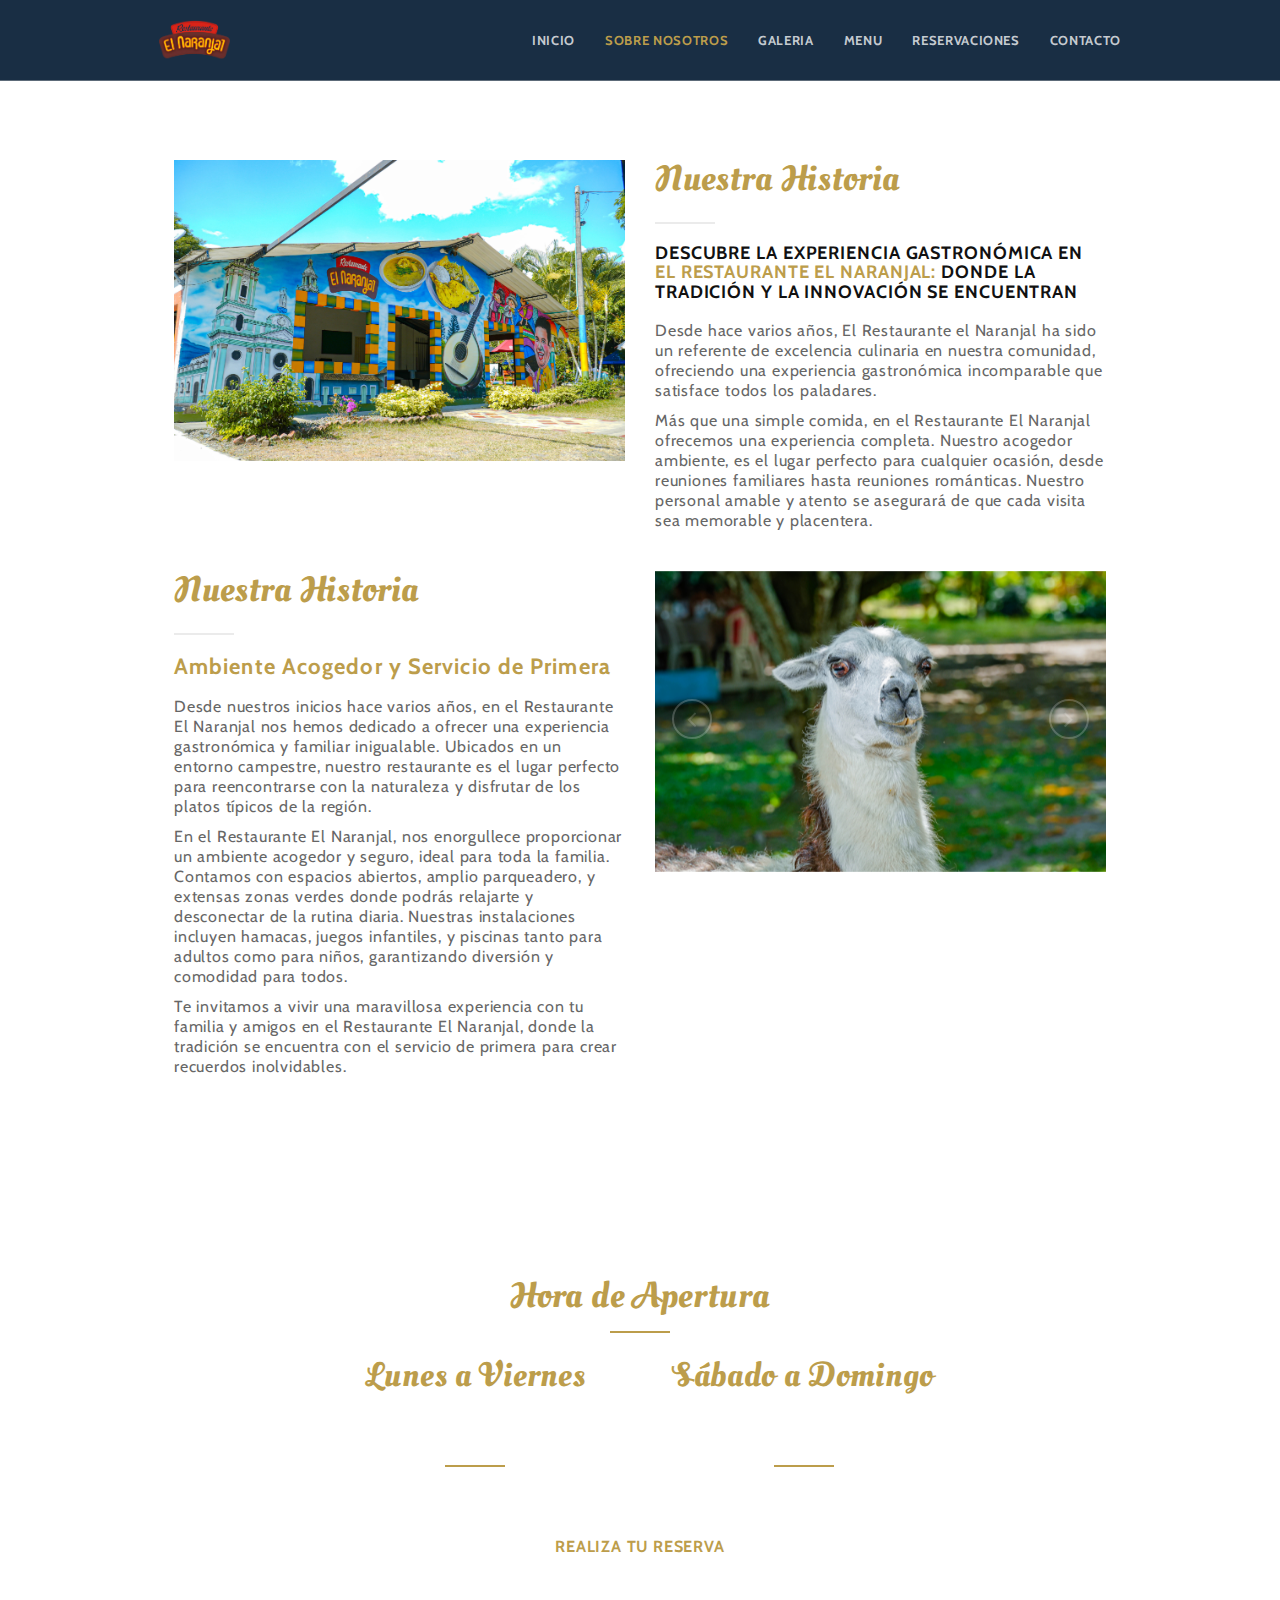
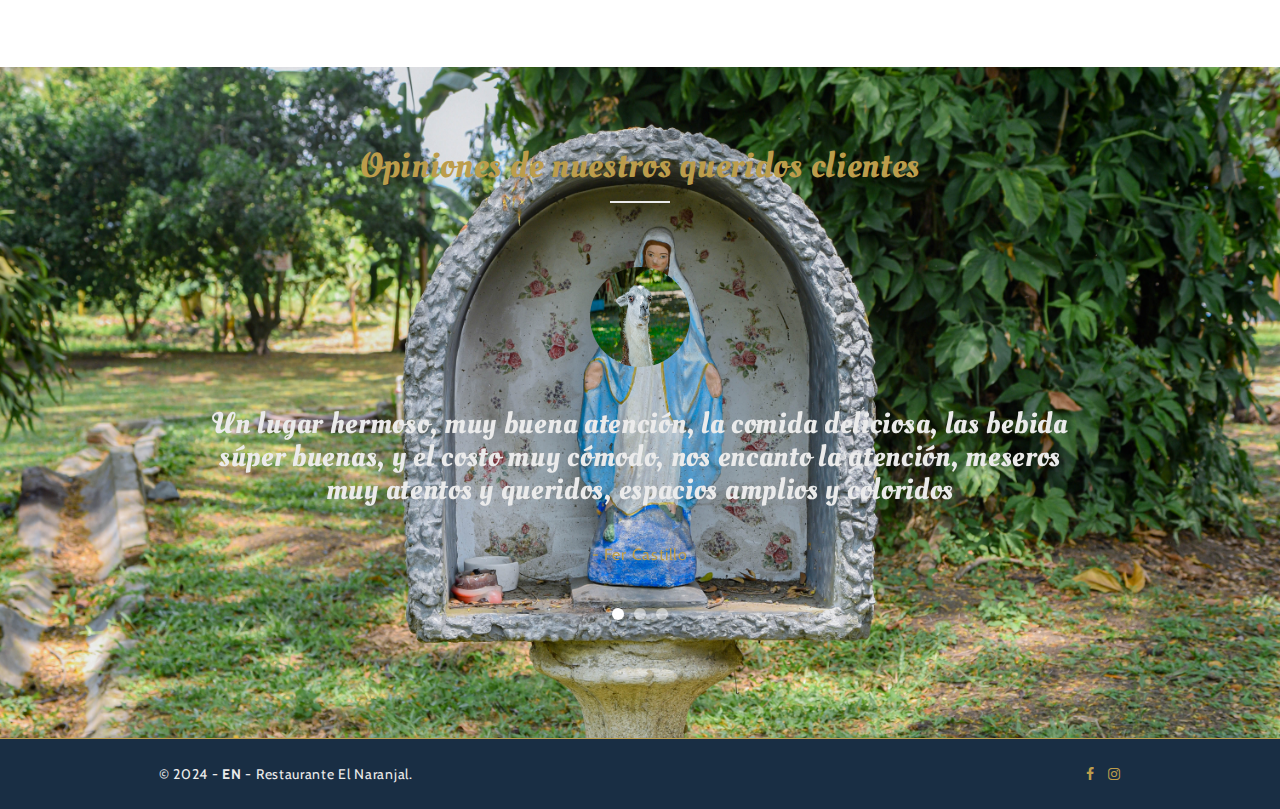
==== commit c42fecf3: "mas errores" ====
--- a/MR/about.html
+++ b/MR/about.html
@@ -63,9 +63,6 @@
                     <li class="active" ><a href="about.html">SOBRE NOSOTROS</a></li>
                     <li><a href="gallery.html">GALERIA</a></li>
                     <li><a href="menu.html">MENU</a></li>
-                    <li class="active"><a href="about.html">SOBRE NOSOTROS</a></li>
-                    <li><a href="menu.html">MENÚ</a></li>
-                    <li><a href="gallery.html">GALERÍA</a></li>
                     <li><a href="reservations.html">RESERVACIONES</a></li>
                     <li><a href="contact.html">CONTACTO</a></li>
                 </ul>
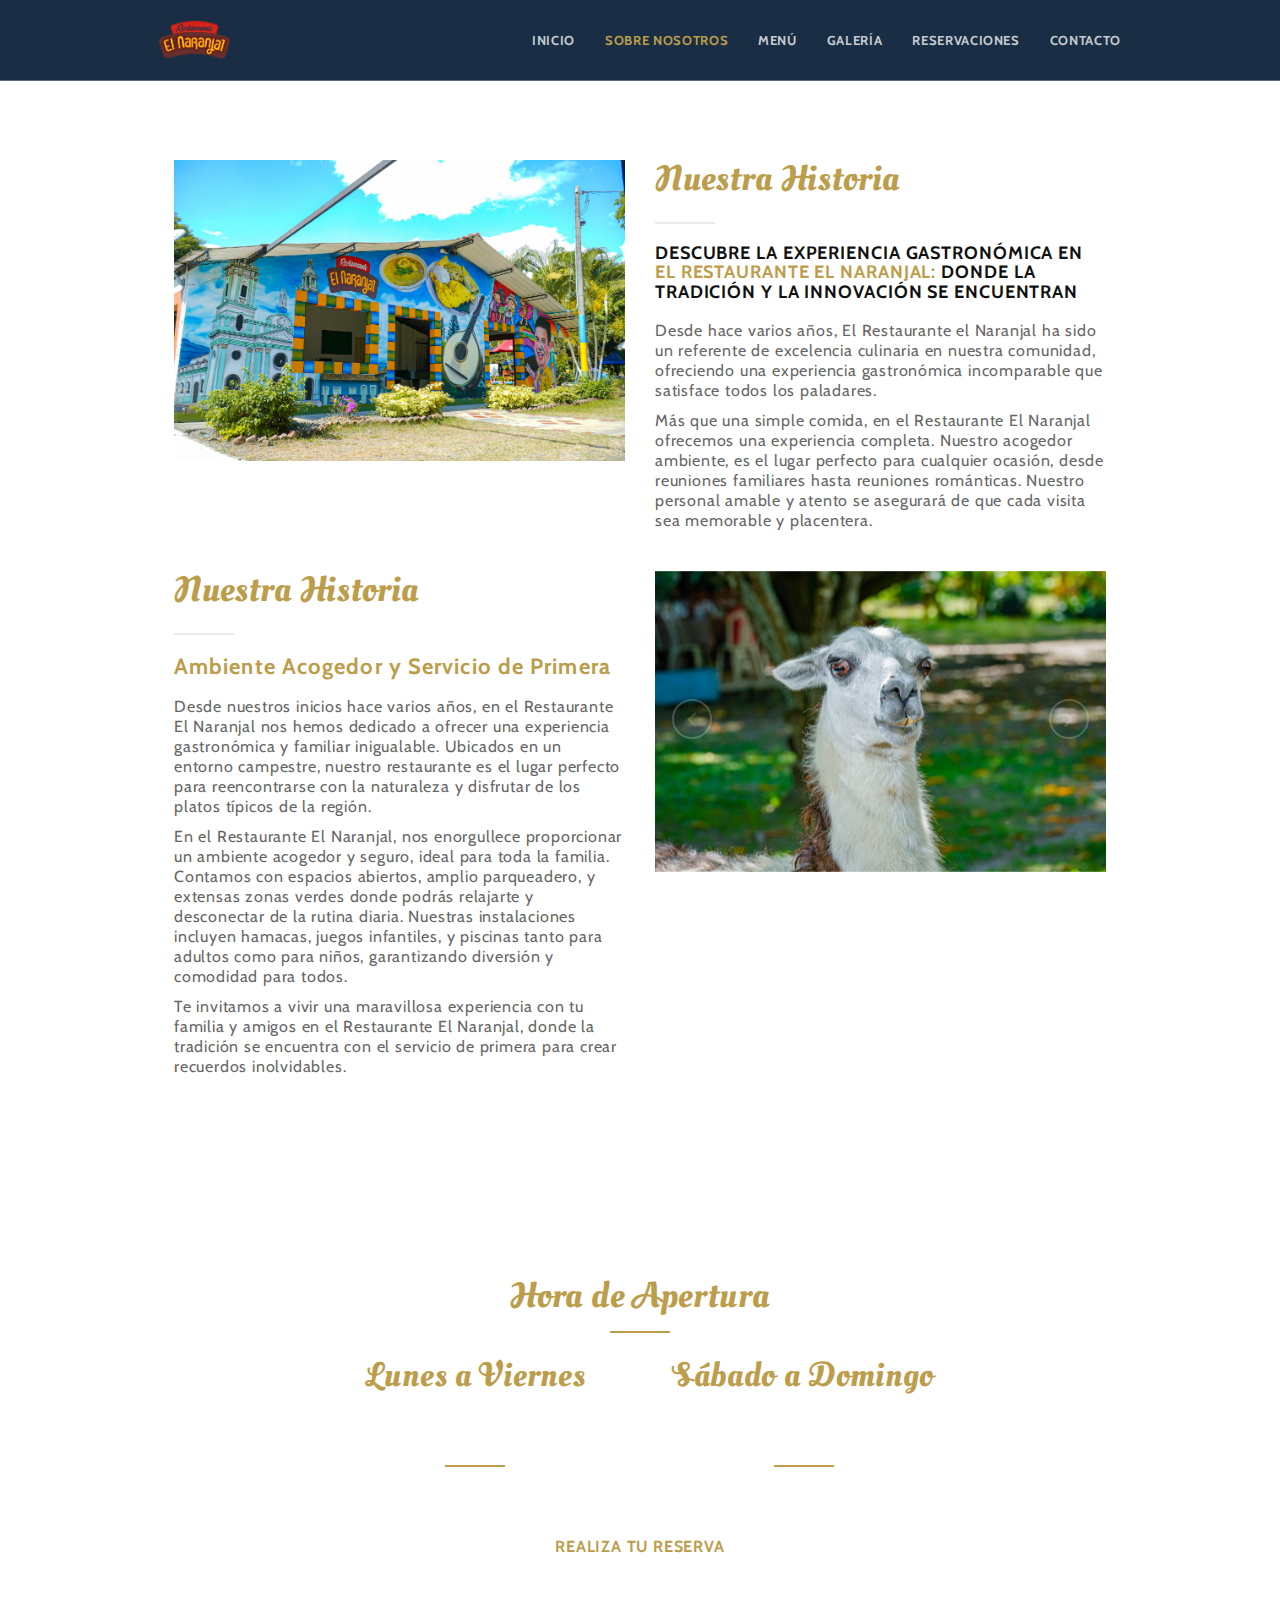
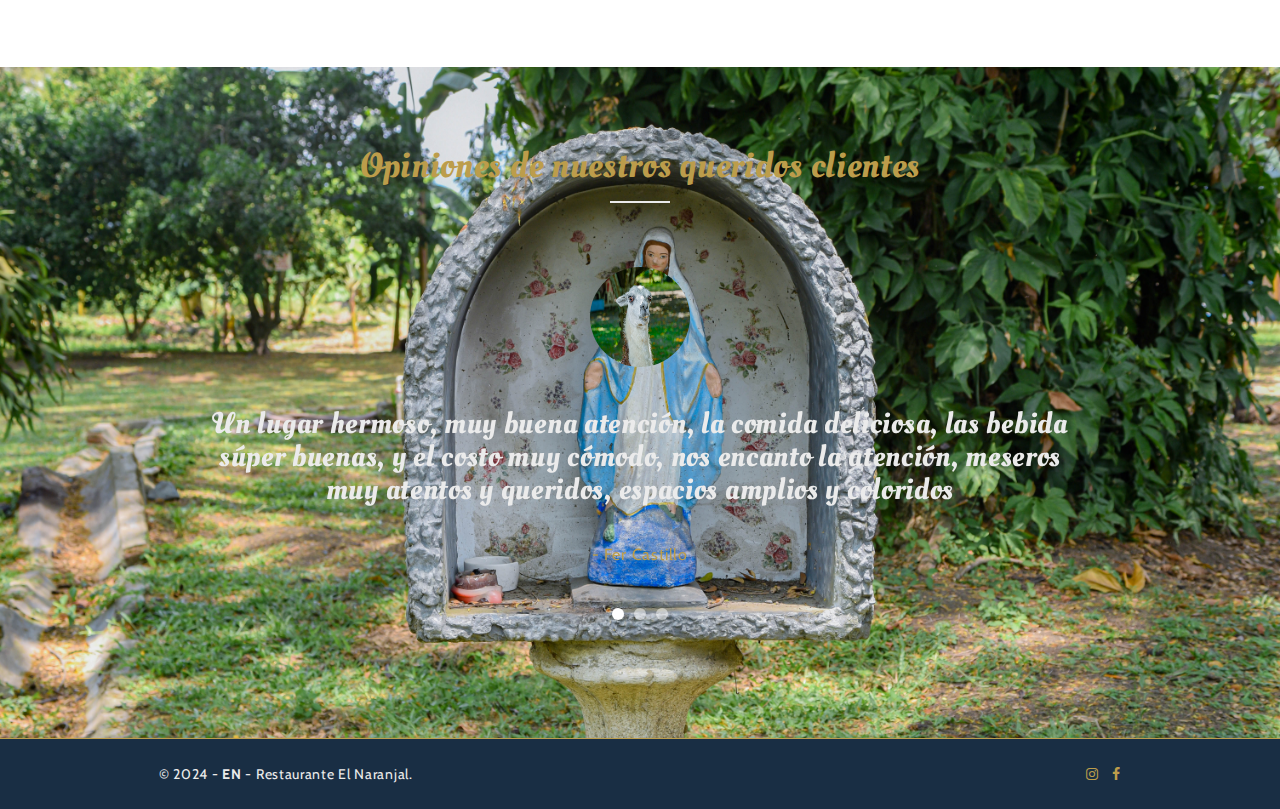
==== commit 0c07c293: "cositass" ====
--- a/MR/about.html
+++ b/MR/about.html
@@ -55,14 +55,14 @@
                 <span class="icon-bar"></span>
                 <span class="icon-bar"></span>
                 </button>
-                <a class="navbar-brand" href="#"><img src="images/logo-Naranjal.png" alt="logo" class="inline-logo"> <img src="images/logo-collapsed.png" alt="logo" class="collapsed-logo"></a>
+                <a class="navbar-brand" href="#"><img src="images/logo-Naranjal.png" alt="logo" class="inline-logo"> <img src="images/logo-Naranjal.png" alt="logo" class="collapsed-logo"></a>
             </div><!-- / navbar-header -->
             <div class="navbar-collapse collapse">
                 <ul class="nav navbar-nav">
                     <li><a href="index.html">INICIO</a></li>
-                    <li class="active" ><a href="about.html">SOBRE NOSOTROS</a></li>
-                    <li><a href="gallery.html">GALERIA</a></li>
-                    <li><a href="menu.html">MENU</a></li>
+                    <li class="active"><a href="about.html">SOBRE NOSOTROS</a></li>
+                    <li><a href="menu.html">MENÚ</a></li>
+                    <li><a href="gallery.html">GALERÍA</a></li>
                     <li><a href="reservations.html">RESERVACIONES</a></li>
                     <li><a href="contact.html">CONTACTO</a></li>
                 </ul>
@@ -219,8 +219,8 @@
     <div class="container">
         <p class="footer-info">© 2024 - <strong>EN</strong> - Restaurante El Naranjal.
             <span class="social pull-right">
+                <a href="https://www.instagram.com/restauranteelnaranjal/" target="_blank"><i class="fa fa-instagram"></i></a>
                 <a href="https://www.facebook.com/restaurante.elnaranjal/" target="_blank"><i class="fa fa-facebook"></i></a>
-                <a href="https://www.instagram.com/restauranteelnaranjal/" target="_blank"><i class="fa fa-instagram"></i></a>
             </span>
         </p>
     </div><!-- / container -->
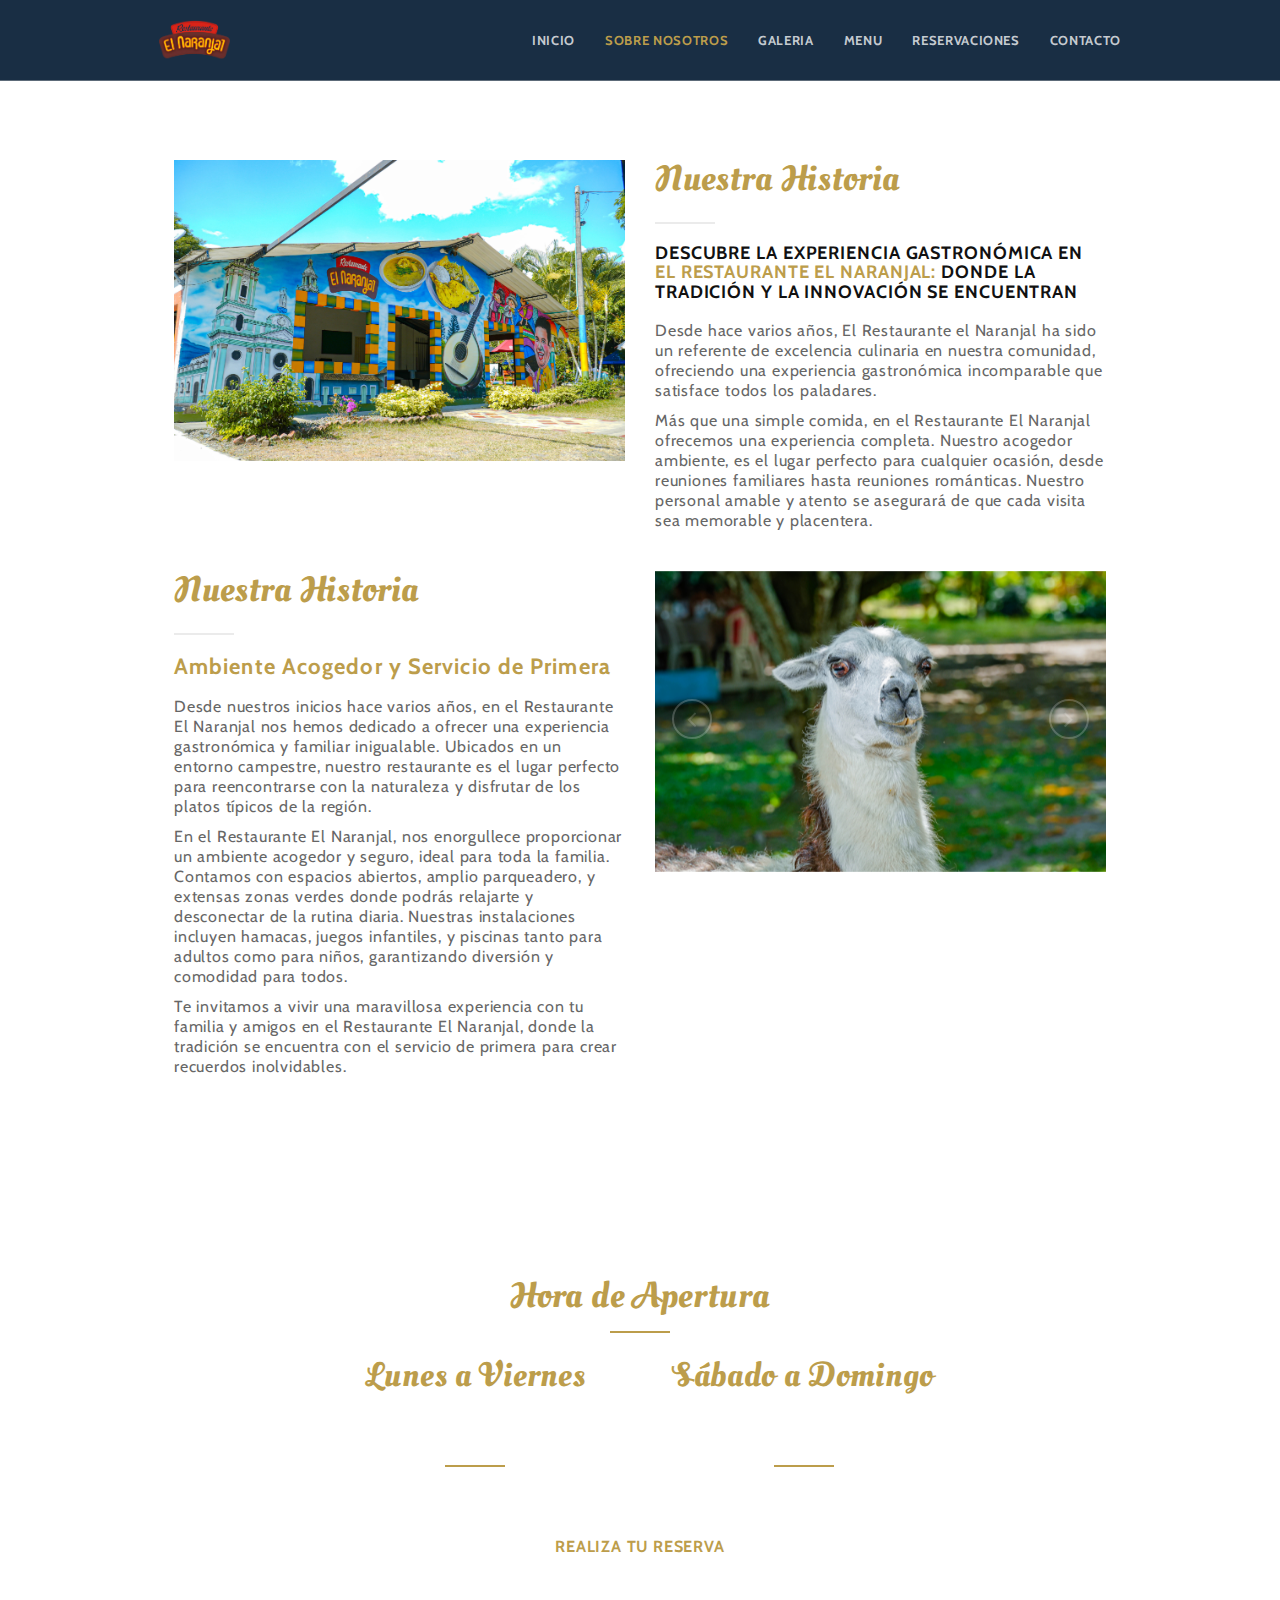
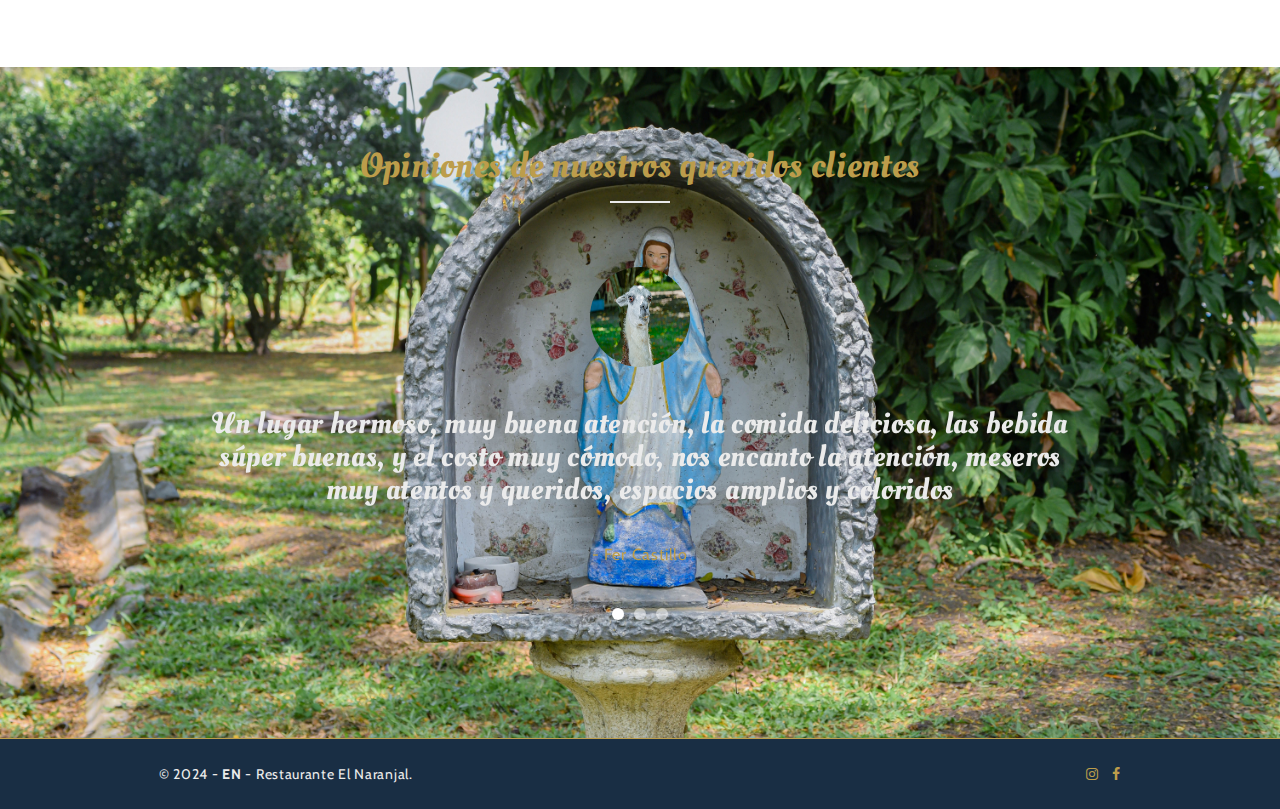
==== commit f01ece5e: "Merge branch 'main' of https://github.com/Juancho349/Restaurante-Naranjal" ====
--- a/MR/about.html
+++ b/MR/about.html
@@ -60,9 +60,9 @@
             <div class="navbar-collapse collapse">
                 <ul class="nav navbar-nav">
                     <li><a href="index.html">INICIO</a></li>
-                    <li class="active"><a href="about.html">SOBRE NOSOTROS</a></li>
-                    <li><a href="menu.html">MENÚ</a></li>
-                    <li><a href="gallery.html">GALERÍA</a></li>
+                    <li class="active" ><a href="about.html">SOBRE NOSOTROS</a></li>
+                    <li><a href="gallery.html">GALERIA</a></li>
+                    <li><a href="menu.html">MENU</a></li>
                     <li><a href="reservations.html">RESERVACIONES</a></li>
                     <li><a href="contact.html">CONTACTO</a></li>
                 </ul>
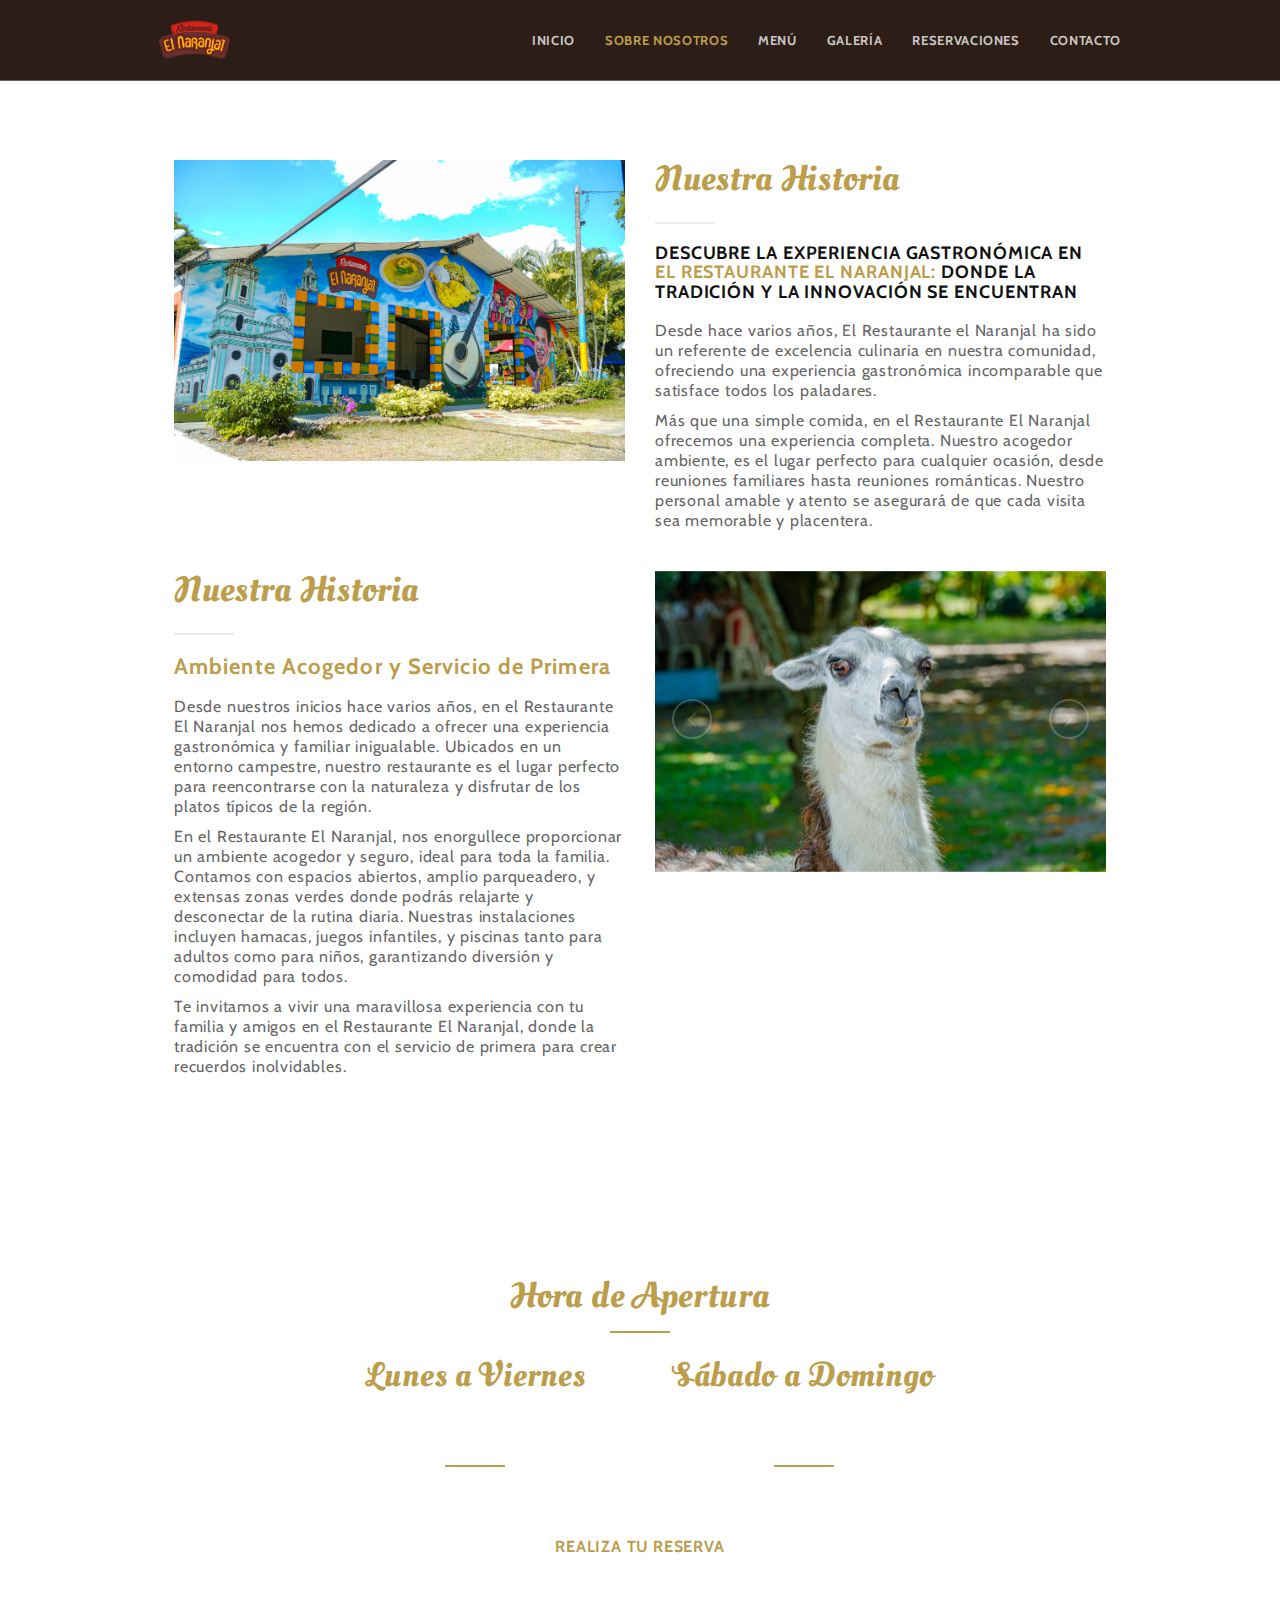
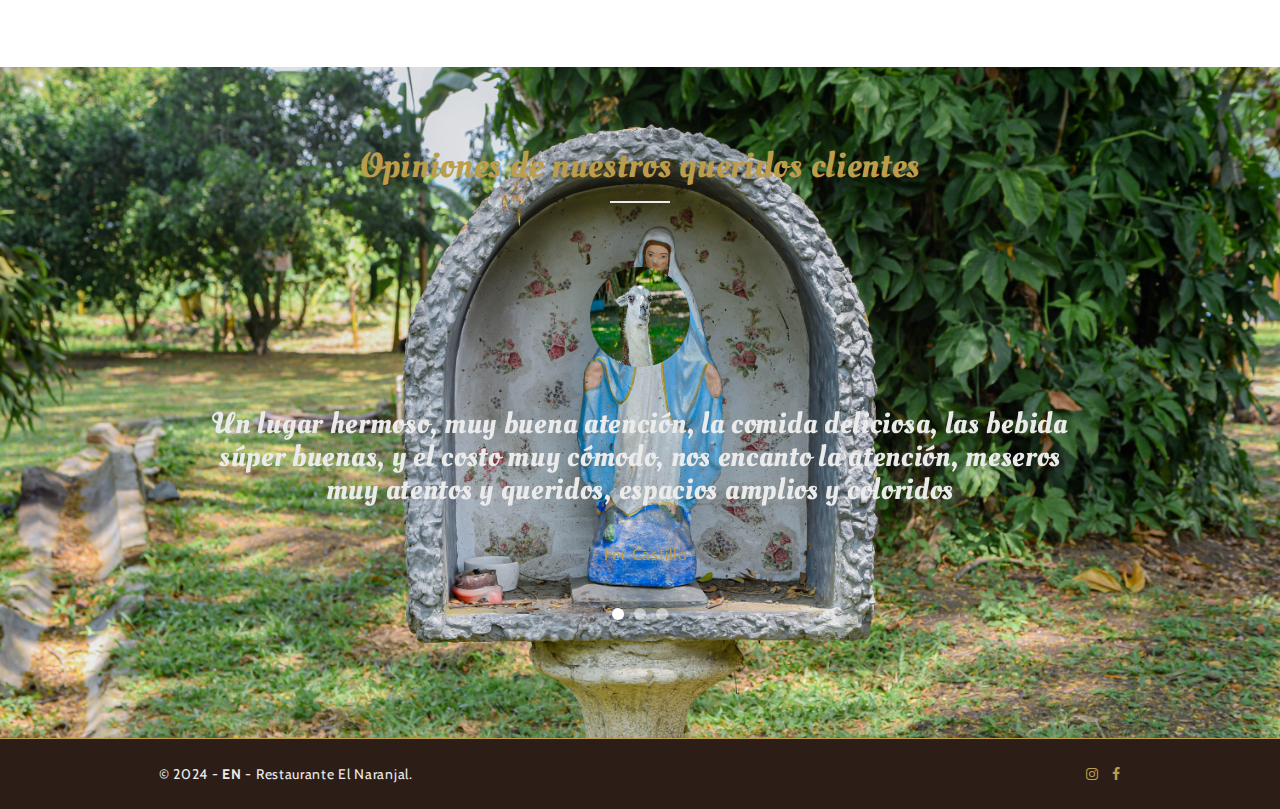
==== commit 27396941: "modificacion de colores" ====
--- a/MR/about.html
+++ b/MR/about.html
@@ -61,8 +61,8 @@
                 <ul class="nav navbar-nav">
                     <li><a href="index.html">INICIO</a></li>
                     <li class="active" ><a href="about.html">SOBRE NOSOTROS</a></li>
-                    <li><a href="gallery.html">GALERIA</a></li>
-                    <li><a href="menu.html">MENU</a></li>
+                    <li><a href="menu.html">MENÚ</a></li>
+                    <li><a href="gallery.html">GALERÍA</a></li>
                     <li><a href="reservations.html">RESERVACIONES</a></li>
                     <li><a href="contact.html">CONTACTO</a></li>
                 </ul>
--- a/MR/css/style.css
+++ b/MR/css/style.css
@@ -201,6 +201,10 @@
 
 .text-primary {
   color: #bc9d4b !important;
+}
+
+.text-primaryhoraio {
+  color: #2c1e17 !important;
 }
 
 .text-success {
@@ -767,6 +771,7 @@
   background: #bc9d4b;
   border: 2px solid #bc9d4b;
 }
+
 
 .btn-primary-filled:hover {
   color: white;
@@ -1457,15 +1462,16 @@
 /* / End Panels */
 /* Well */
 .well {
-  min-height: 20px;
-  padding: 20px;
-  margin-bottom: 20px;
-  background-color: #ebebeb;
+  min-height: 10px;
+  padding: 10px;
+  margin-bottom: 10px;
+  background-color: #fff7e8;
   border: 1px solid #cccccc;
   -webkit-box-shadow: none;
   box-shadow: none;
   border-radius: 0;
 }
+
 
 .rounded-well {
   border-radius: 5px;
@@ -1745,7 +1751,7 @@
 }
 
 .page-nav {
-  background-color: #192e44;
+  background-color: #2c1e17;
   border-bottom: 1px solid rgba(220, 220, 220, 0.35) !important;
 }
 
@@ -1804,7 +1810,7 @@
 }
 
 .navbar-default.page-nav .navbar-toggle:hover, .navbar-default.page-nav .navbar-toggle:focus {
-  background-color: #192e44;
+  background-color: #275689;
 }
 
 .navbar-default .dropdown-menu > li > a {
@@ -2163,6 +2169,12 @@
   font-weight: 700;
   margin: 0;
 }
+.opening-hourshorario {
+  color: #2c1e17;
+  font-size: 26px;
+  font-weight: 700;
+  margin: 0;
+}
 
 .opening-text {
   color: white;
@@ -2219,7 +2231,7 @@
 /* End Menu Section */
 /* Gallery Section */
 #gallery {
-  background-color: #192e44;
+  background-color: #2c1e17;
 }
 
 #gallery.full-gallery {
@@ -2454,7 +2466,7 @@
 /* End Testimonials Slider */
 /* Contact Section */
 #contact {
-  background-color: #192e44 !important;
+  background-color: #2c1e17 !important;
   padding-top: 0;
 }
 
@@ -2498,7 +2510,7 @@
 /* Content */
 /* Footers */
 footer {
-  background: #192e44;
+  background: #2c1e17;
   border-top: 1px solid #bc9d4b;
 }
 
@@ -2575,7 +2587,7 @@
   left: 0;
   right: 0;
   bottom: 0;
-  background-color: #192e44;
+  background-color: #2c1e17;
   z-index: 999999;
 }
 
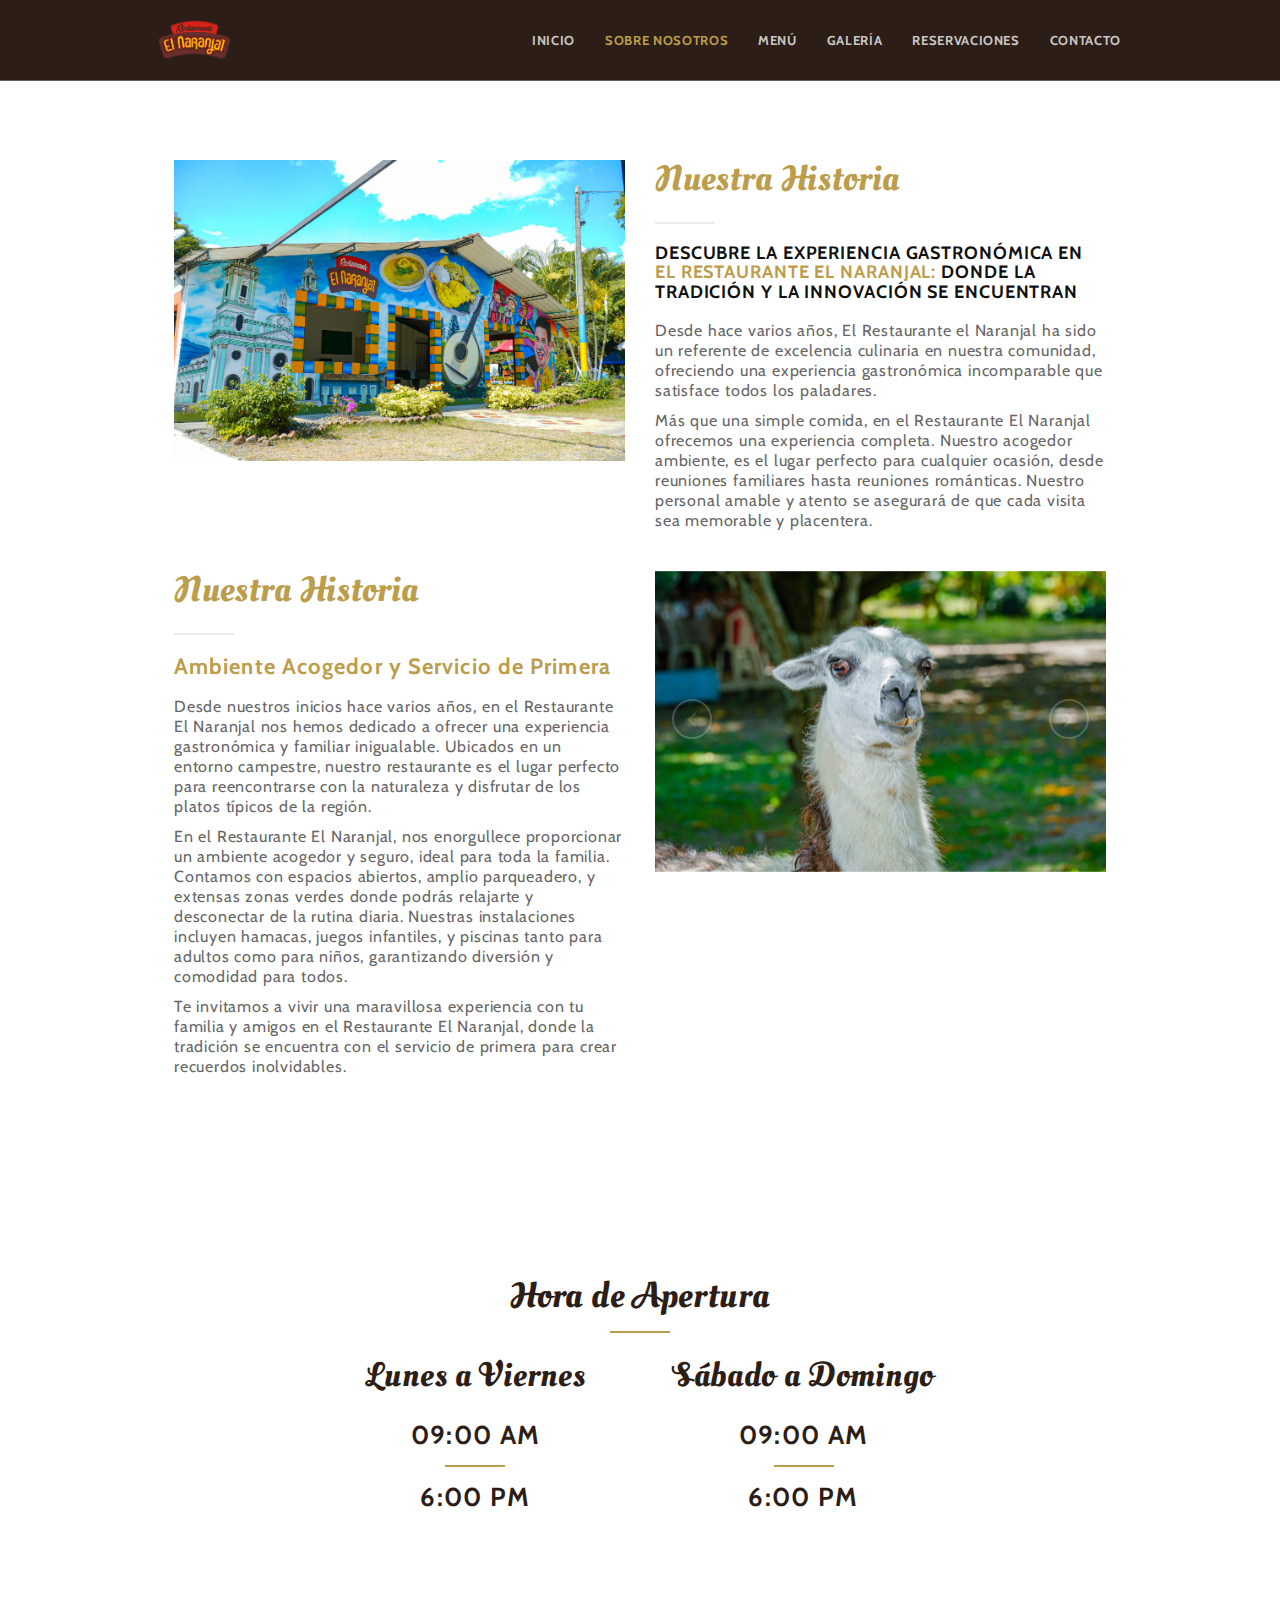
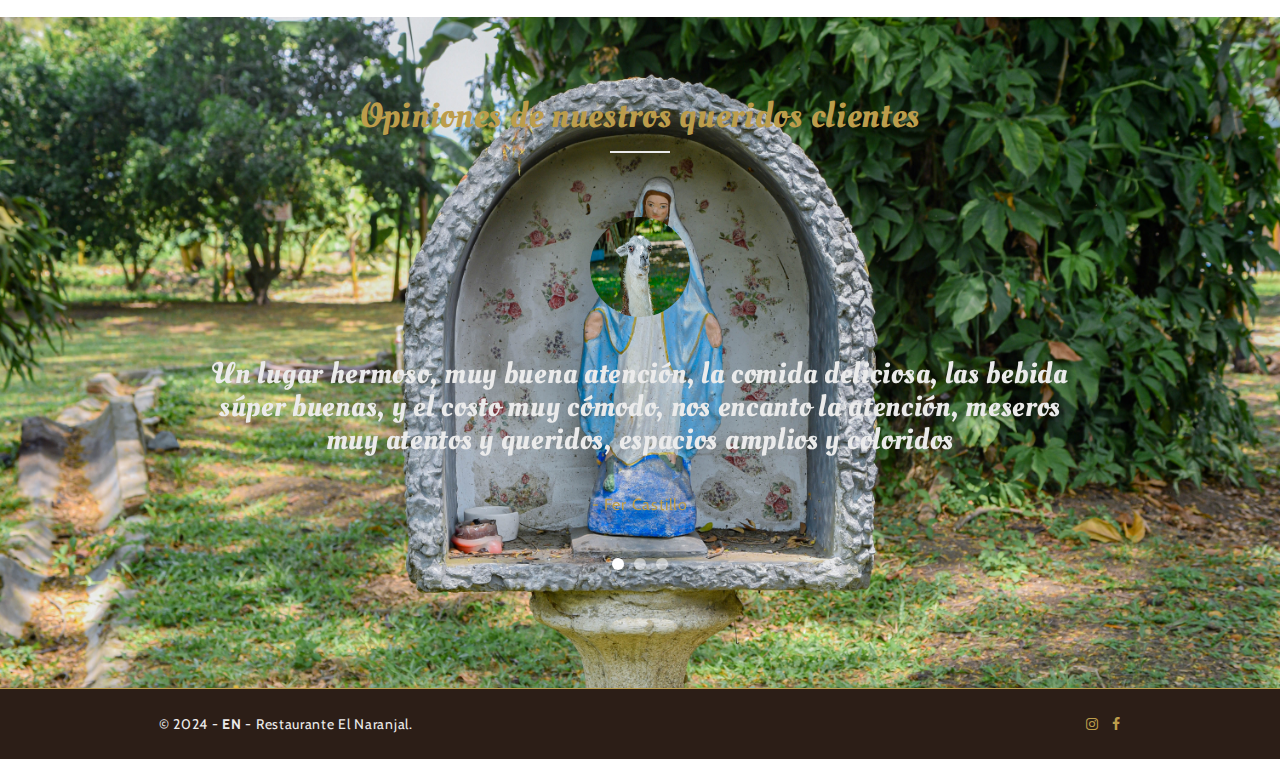
==== commit 995dcca4: "mejoras" ====
--- a/MR/about.html
+++ b/MR/about.html
@@ -136,26 +136,23 @@
         <div class="row">
             <div class="col-xs-12 opening-box">
                 <div class="page-header wsub dark text-center">
-                    <h2 class="text-primary">Hora de Apertura</h2>
+                    <h2 class="text-primaryhoraio">Hora de Apertura</h2>
                     <div class="separator-line-center primary-bg-color medium-spacing">&nbsp;</div>
                     <h5 class="sub-title"></h5>
                 </div><!-- / page-header -->
                 <div class="row">
                     <div class="col-md-6 opening-left">
-                        <h3 class="text-primary opening-title space-bottom-30">Lunes a Viernes</h3>
-                        <p class="opening-hours">09:00 AM</p>
+                        <h3 class="text-primaryhoraio opening-title space-bottom-30">Lunes a Viernes</h3>
+                        <p class="opening-hourshorario">09:00 AM</p>
                         <div class="separator-line-center primary-bg-color space-top space-bottom">&nbsp;</div>
-                        <p class="opening-hours">6:00 PM</p>
+                        <p class="opening-hourshorario">6:00 PM</p>
                     </div><!-- / opening-left -->
                     <div class="col-md-6 opening-right">
-                        <h3 class="text-primary opening-title space-bottom-30">Sábado a Domingo</h3>
-                        <p class="opening-hours">09:00 AM</p>
+                        <h3 class="text-primaryhoraio opening-title space-bottom-30">Sábado a Domingo</h3>
+                        <p class="opening-hourshorario">09:00 AM</p>
                         <div class="separator-line-center primary-bg-color space-top space-bottom">&nbsp;</div>
-                        <p class="opening-hours">6:00 PM</p>
+                        <p class="opening-hourshorario">6:00 PM</p>
                     </div><!-- / opening-right -->
-                    <div class="col-xs-12">
-                        <p class="opening-text"><a href="#reservations" class="page-scroll">REALIZA TU RESERVA</a></p>
-                    </div>
                 </div><!-- / row -->
             </div><!-- / opening-box -->
         </div><!-- / row -->
--- a/MR/css/style.css
+++ b/MR/css/style.css
@@ -2182,6 +2182,12 @@
   margin-top: 30px;
   margin-bottom: 0;
 }
+.opening-text2 {
+  color: #2c1e17;
+  font-weight: 700;
+  margin-top: 30px;
+  margin-bottom: 0;
+}
 
 .opening-left {
   border-right: 2px solid rgba(255, 255, 255, 0.77);
